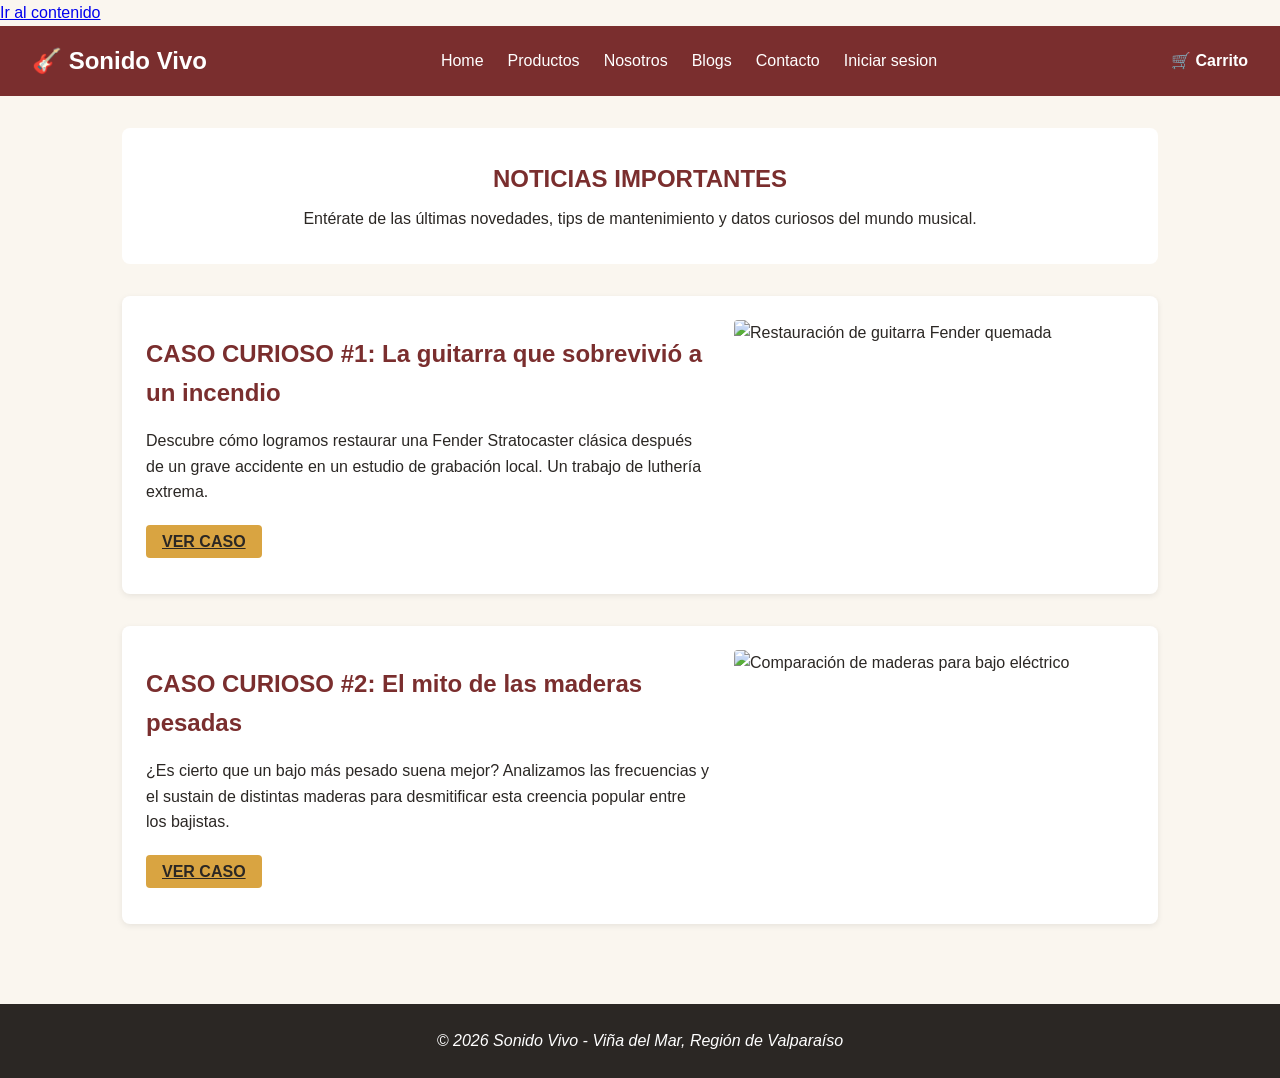
==== blog.html @ b31de626 "feat: agrega vistas semánticas de Nosotros, Blogs y Detalle de Blog integradas con estilos CSS" ====
<!DOCTYPE html>
<html lang="es">
<head>
  <meta charset="UTF-8">
  <meta name="viewport" content="width=device-width, initial-scale=1.0">
  <meta name="description" content="Noticias, datos curiosos y novedades de la tienda Sonido Vivo.">
  <title>Blogs | Sonido Vivo</title>
  <link rel="stylesheet" href="assets/css/estilos.css">
</head>
<body>

  <!-- Accesibilidad: Salto al contenido -->
  <a class="salto-contenido" href="#contenido-principal">Ir al contenido</a>

  <header>
    <a href="index.html" class="logo">🎸 Sonido Vivo</a>
    <nav aria-label="Navegación principal">
      <ul>
        <li><a href="index.html">Home</a></li>
        <li><a href="productos.html">Productos</a></li>
        <li><a href="nosotros.html">Nosotros</a></li>
        <!-- aria-current indica la página activa -->
        <li><a href="blog.html" aria-current="page">Blogs</a></li>
        <li><a href="contacto.html">Contacto</a></li>
        <li><a href="login.html">Iniciar sesion</a></li>
      </ul>
    </nav>
    <a href="carrito.html" class="carrito-icono">🛒 Carrito</a>
  </header>

  <main id="contenido-principal">
    
    <section class="hero">
      <h1>NOTICIAS IMPORTANTES</h1>
      <p>Entérate de las últimas novedades, tips de mantenimiento y datos curiosos del mundo musical.</p>
    </section>

    <section>
      <!-- Usaremos una clase nueva para apilar los blogs verticalmente como pide el mockup -->
      <div class="blogs-contenedor">
        
        <!-- Blog 1 -->
        <article class="blog-card">
          <div class="blog-contenido">
            <h2>CASO CURIOSO #1: La guitarra que sobrevivió a un incendio</h2>
            <p>Descubre cómo logramos restaurar una Fender Stratocaster clásica después de un grave accidente en un estudio de grabación local. Un trabajo de luthería extrema.</p>
            <!-- El enlace lleva al detalle del blog según el requerimiento -->
            <a href="detalle-blog1.html" class="boton">VER CASO</a>
          </div>
          <img src="img/blog1.jpg" alt="Restauración de guitarra Fender quemada" class="blog-img">
        </article>

        <!-- Blog 2 -->
        <article class="blog-card">
          <div class="blog-contenido">
            <h2>CASO CURIOSO #2: El mito de las maderas pesadas</h2>
            <p>¿Es cierto que un bajo más pesado suena mejor? Analizamos las frecuencias y el sustain de distintas maderas para desmitificar esta creencia popular entre los bajistas.</p>
            <a href="detalle-blog2.html" class="boton">VER CASO</a>
          </div>
          <img src="img/blog2.jpg" alt="Comparación de maderas para bajo eléctrico" class="blog-img">
        </article>

      </div>
    </section>

  </main>

  <footer>
    <address>&copy; 2026 Sonido Vivo - Viña del Mar, Región de Valparaíso</address>
  </footer>

</body>
</html>
---- assets/css/estilos.css ----
:root {
  --color-primario: #7A2E2E;   /* rojo caoba - header, botones principales */
  --color-acento: #D9A441;     /* ambar dorado - hover, detalles */
  --color-fondo: #FAF6EF;      /* crema - fondo de pagina */
  --color-texto: #2B2724;      /* gris carbon calido - texto principal */
  --color-exito: #5C7A4F;        /* verde oliva - mensajes de exito */
  --color-error: #B33A2E;      /* rojo oxido - errores de validacion */
}


* {
  margin: 0;
  padding: 0;
  box-sizing: border-box; 
}

body {
  font-family: 'Segoe UI', Arial, sans-serif;
  background-color: var(--color-fondo);
  color: var(--color-texto);
  line-height: 1.6; 
}

/* ===== HEADER Y NAVEGACION ===== */
header {
  background-color: var(--color-primario);
  color: white;
  padding: 1rem 2rem;
  display: flex;
  justify-content: space-between;
  align-items: center;
  flex-wrap: wrap;
}

.logo {
  font-size: 1.5rem;
  font-weight: bold;
  color: white;
  text-decoration: none;
}

nav ul {
  list-style: none;
  display: flex;
  gap: 1.5rem;
}

nav a {
  color: white;
  text-decoration: none;
  font-weight: 500;
}

nav a:hover {
  color: var(--color-acento);
}

.carrito-icono {
  color: white;
  text-decoration: none;
  font-weight: bold;
}

/* ===== CONTENIDO PRINCIPAL ===== */
main {
  max-width: 1100px;
  margin: 0 auto; 
  padding: 2rem;
}

.hero {
  background-color: white;
  border-radius: 8px;
  padding: 2rem;
  margin-bottom: 2rem;
  text-align: center;
}

.hero h1 {
  color: var(--color-primario);
  margin-bottom: 0.5rem;
}

/* ===== GRILLA DE PRODUCTOS ===== */
.productos-grid {
  display: grid;
  grid-template-columns: repeat(auto-fill, minmax(220px, 1fr));
  gap: 1.5rem;
}

.producto-card {
  background-color: white;
  border-radius: 8px;
  padding: 1rem;
  text-align: center;
  box-shadow: 0 2px 6px rgba(0, 0, 0, 0.08);
  transition: transform 0.2s; 
}

.producto-card:hover {
  transform: translateY(-4px);
}

.producto-card img {
  width: 100%;
  height: 160px;
  object-fit: cover;
  border-radius: 4px;
  margin-bottom: 0.75rem;
}

.producto-card h3 {
  font-size: 1rem;
  margin-bottom: 0.25rem;
}

.producto-card .precio {
  color: var(--color-primario);
  font-weight: bold;
  font-size: 1.1rem;
  margin: 0.5rem 0;
}

.boton {
  background-color: var(--color-acento);
  color: var(--color-texto);
  border: none;
  padding: 0.5rem 1rem;
  border-radius: 4px;
  cursor: pointer;
  font-weight: 600;
}

.boton:hover {
  opacity: 0.9;
}

/* ===== FOOTER ===== */
footer {
  background-color: var(--color-texto);
  color: white;
  text-align: center;
  padding: 1.5rem;
  margin-top: 3rem;
}

/* ===== EXTRAS PARA NOSOTROS ===== */
.img-fluida {
  max-width: 100%;
  height: auto;
  border-radius: 8px;
  margin: 1rem 0;
}

.nosotros-valores h2 {
  color: var(--color-primario);
}

/* ===== SECCIÓN DE BLOGS ===== */
.blogs-contenedor {
  display: flex;
  flex-direction: column;
  gap: 2rem;
}

.blog-card {
  background-color: white;
  border-radius: 8px;
  padding: 1.5rem;
  box-shadow: 0 2px 6px rgba(0, 0, 0, 0.08);
  display: flex;
  flex-direction: column-reverse; /* En celulares la imagen va arriba */
  gap: 1.5rem;
  align-items: center;
}

.blog-contenido {
  flex: 1;
}

.blog-contenido h2 {
  color: var(--color-primario);
  margin-bottom: 1rem;
}

.blog-contenido p {
  margin-bottom: 1.5rem;
}

.blog-img {
  width: 100%;
  max-width: 400px;
  height: 250px;
  object-fit: cover;
  border-radius: 4px;
}

/* Para pantallas más grandes (Tablets y PC): Texto a la izq, Imagen a la der */
@media (min-width: 768px) {
  .blog-card {
    flex-direction: row;
    justify-content: space-between;
  }
}

/* ===== DETALLE DE BLOG (Contenedor de lectura) ===== */
.contenedor-lectura {
  max-width: 800px; /* Ancho máximo ideal para leer */
  margin: 0 auto;   /* Centra la sección en la pantalla */
  padding: 3rem 1rem;
}

.cabecera-articulo h1 {
  color: var(--color-primario);
  margin-bottom: 0.5rem;
}

.meta-datos {
  color: #666;
  font-size: 0.9rem;
  margin-bottom: 2rem;
  font-style: italic;
}

.img-articulo {
  width: 100%;
  max-height: 450px;
  object-fit: cover;
  border-radius: 8px;
  margin-bottom: 2rem;
}

.contenido-texto p {
  line-height: 1.8;
  margin-bottom: 1.5rem;
}

.contenido-texto h2 {
  margin-top: 2rem;
  margin-bottom: 1rem;
  color: var(--color-secundario, #333);
}

.contenido-texto ul {
  margin-bottom: 1.5rem;
  padding-left: 1.5rem;
  line-height: 1.8;
}

.acciones-articulo {
  margin-top: 3rem;
  text-align: center;
}
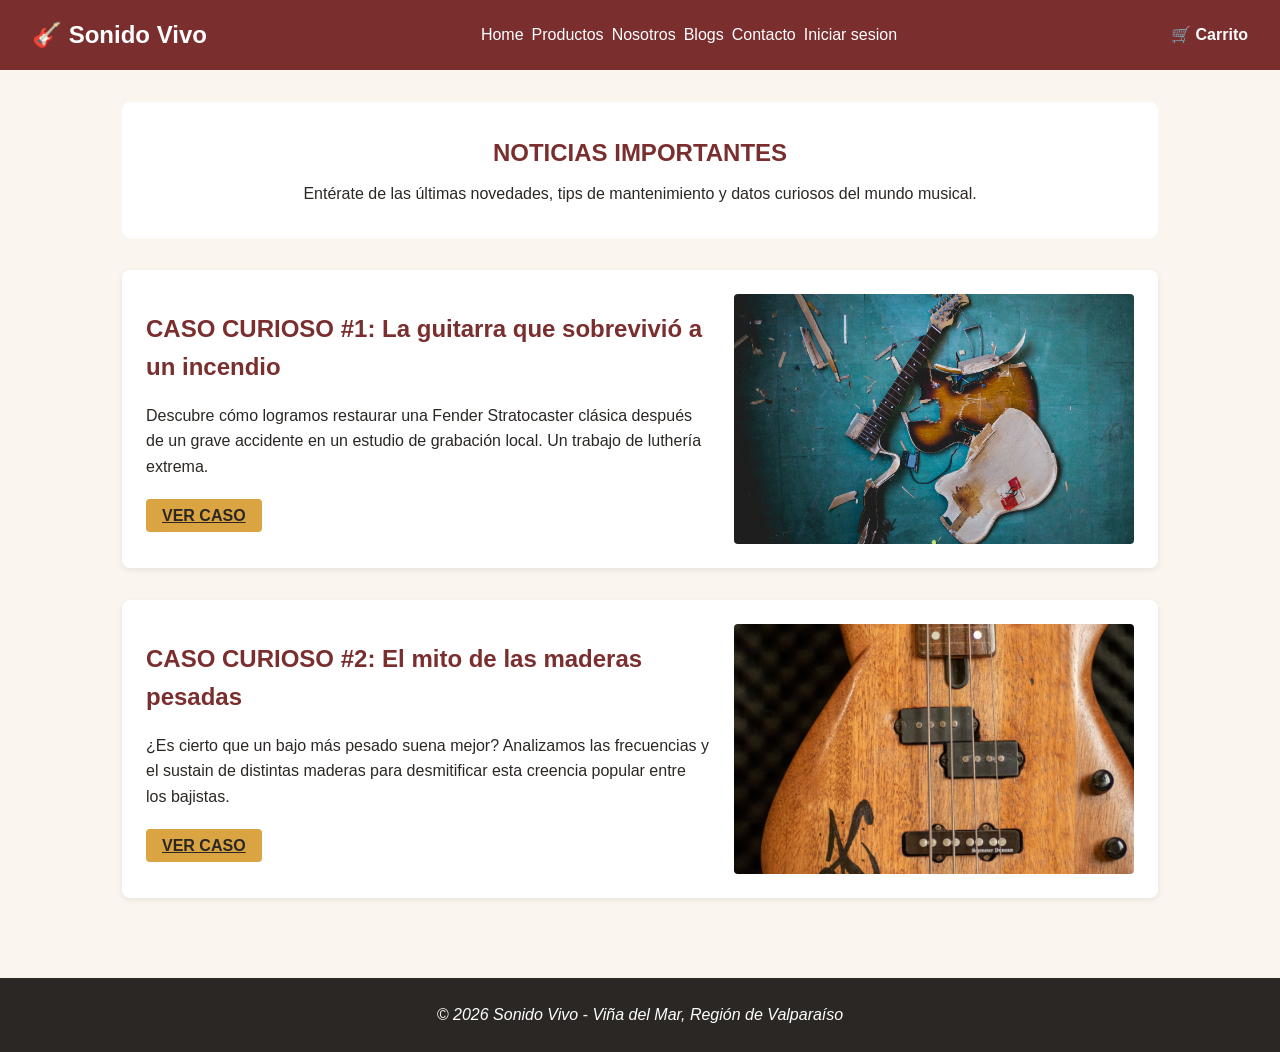
==== commit 19d40408: "Arregla menu hamburguesa y conexion de script JS" ====
--- a/blog.html
+++ b/blog.html
@@ -9,13 +9,20 @@
 </head>
 <body>
 
-  <!-- Accesibilidad: Salto al contenido -->
-  <a class="salto-contenido" href="#contenido-principal">Ir al contenido</a>
-
   <header>
     <a href="index.html" class="logo">🎸 Sonido Vivo</a>
+     <button
+      id="boton-menu"
+      class="boton-menu"
+      type="button"
+      aria-label="Abrir o cerrar menú principal"
+      aria-controls="menu-principal"
+      aria-expanded="false">
+      <span aria-hidden="true">☰</span>
+    </button>
+    
     <nav aria-label="Navegación principal">
-      <ul>
+      <ul id="menu-principal" class="menu">
         <li><a href="index.html">Home</a></li>
         <li><a href="productos.html">Productos</a></li>
         <li><a href="nosotros.html">Nosotros</a></li>
@@ -47,7 +54,7 @@
             <!-- El enlace lleva al detalle del blog según el requerimiento -->
             <a href="detalle-blog1.html" class="boton">VER CASO</a>
           </div>
-          <img src="img/blog1.jpg" alt="Restauración de guitarra Fender quemada" class="blog-img">
+          <img src="assets/img/blog/blog1.jpg" alt="Restauración de guitarra Fender quemada" class="blog-img">
         </article>
 
         <!-- Blog 2 -->
@@ -57,7 +64,7 @@
             <p>¿Es cierto que un bajo más pesado suena mejor? Analizamos las frecuencias y el sustain de distintas maderas para desmitificar esta creencia popular entre los bajistas.</p>
             <a href="detalle-blog2.html" class="boton">VER CASO</a>
           </div>
-          <img src="img/blog2.jpg" alt="Comparación de maderas para bajo eléctrico" class="blog-img">
+          <img src="assets/img/blog/blog2.jpg" alt="Comparación de maderas para bajo eléctrico" class="blog-img">
         </article>
 
       </div>
@@ -68,6 +75,6 @@
   <footer>
     <address>&copy; 2026 Sonido Vivo - Viña del Mar, Región de Valparaíso</address>
   </footer>
-
+<script src="js/menu.js"></script>
 </body>
 </html>
--- a/assets/css/estilos.css
+++ b/assets/css/estilos.css
@@ -250,4 +250,35 @@
 .acciones-articulo {
   margin-top: 3rem;
   text-align: center;
-}+}
+
+.boton-menu {
+  display: inline-block;
+  padding: 0.65rem 0.85rem;
+  font-size: 1.5rem;
+  background-color: #ffffff;
+  border: 0.1rem solid #1f4b5b;
+  border-radius: 0.35rem;
+  cursor: pointer;
+}
+
+.menu {
+  display: none;
+  flex-direction: column;
+  gap: 0.5rem;
+}
+
+.menu.menu-abierto {
+  display: flex;
+}
+
+@media (min-width: 768px) {
+  .boton-menu {
+    display: none;
+  }
+
+  .menu {
+    display: flex;
+    flex-direction: row;
+  }
+}
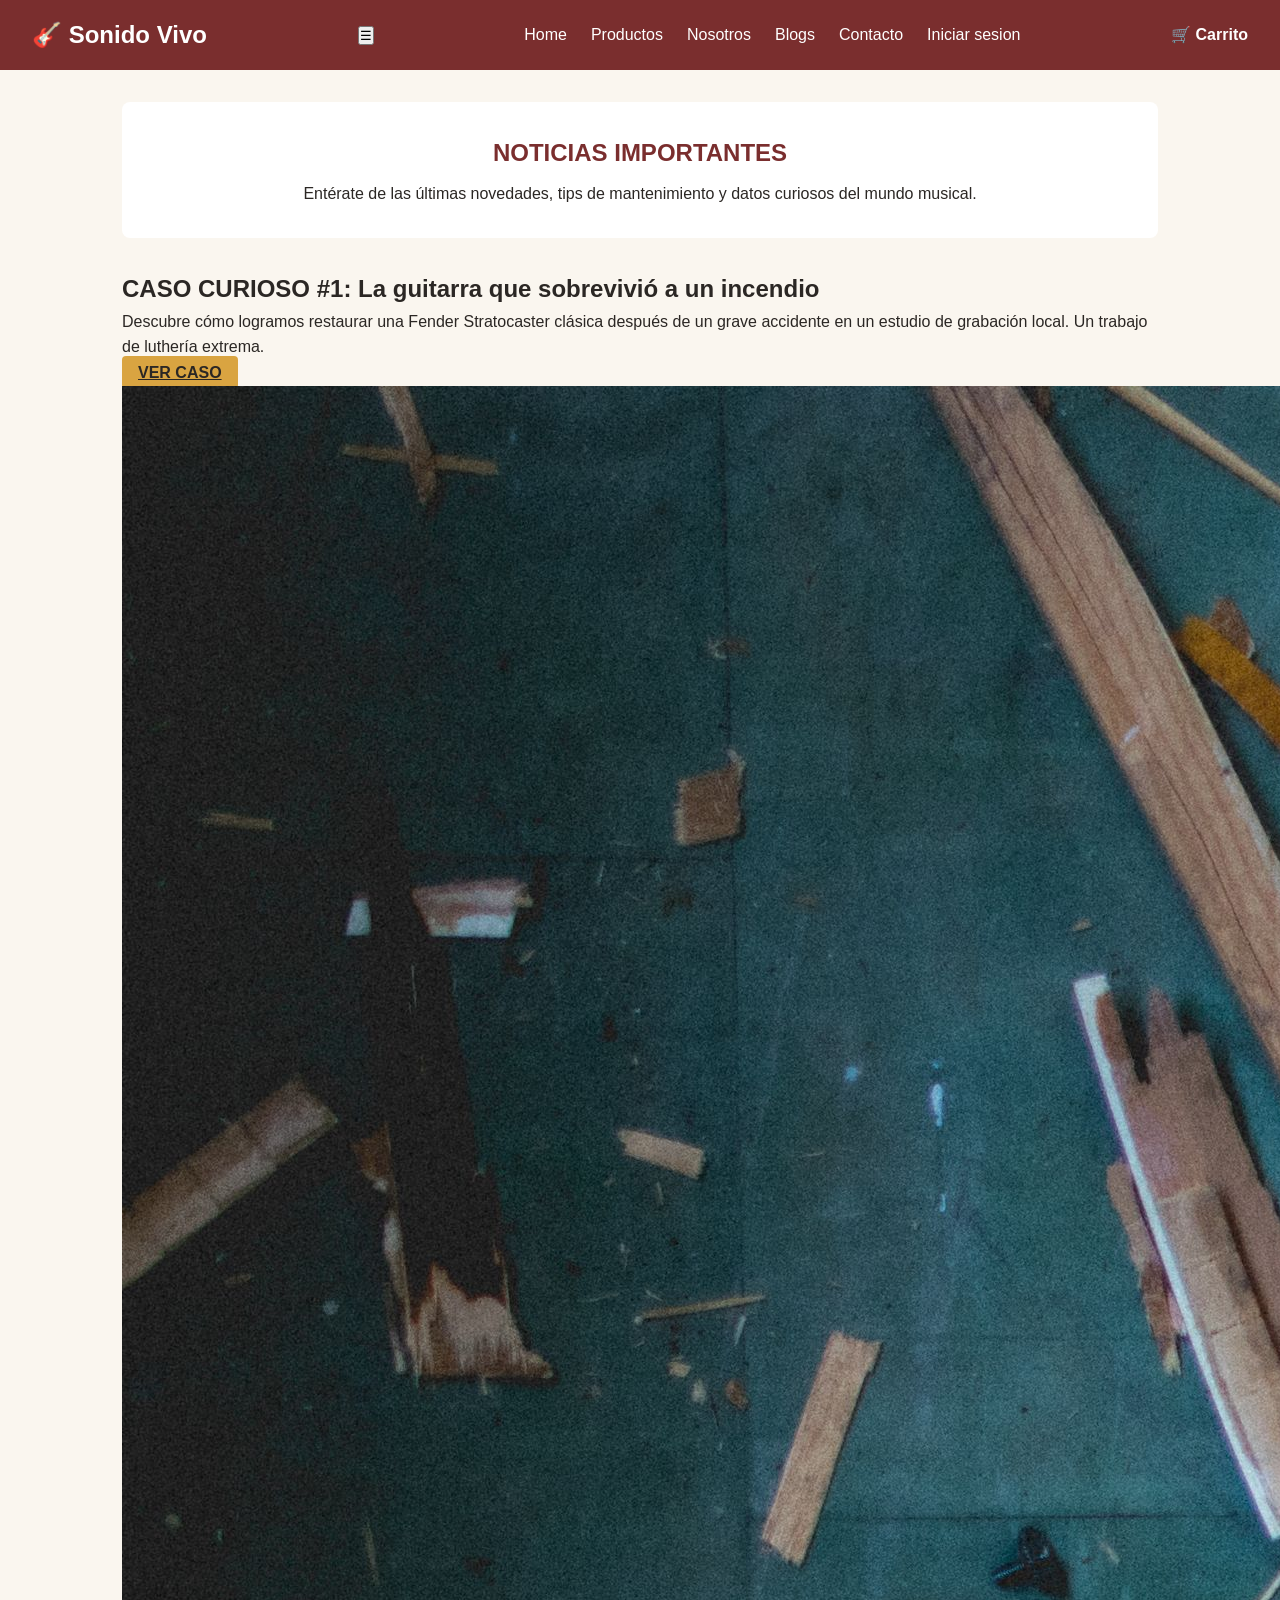
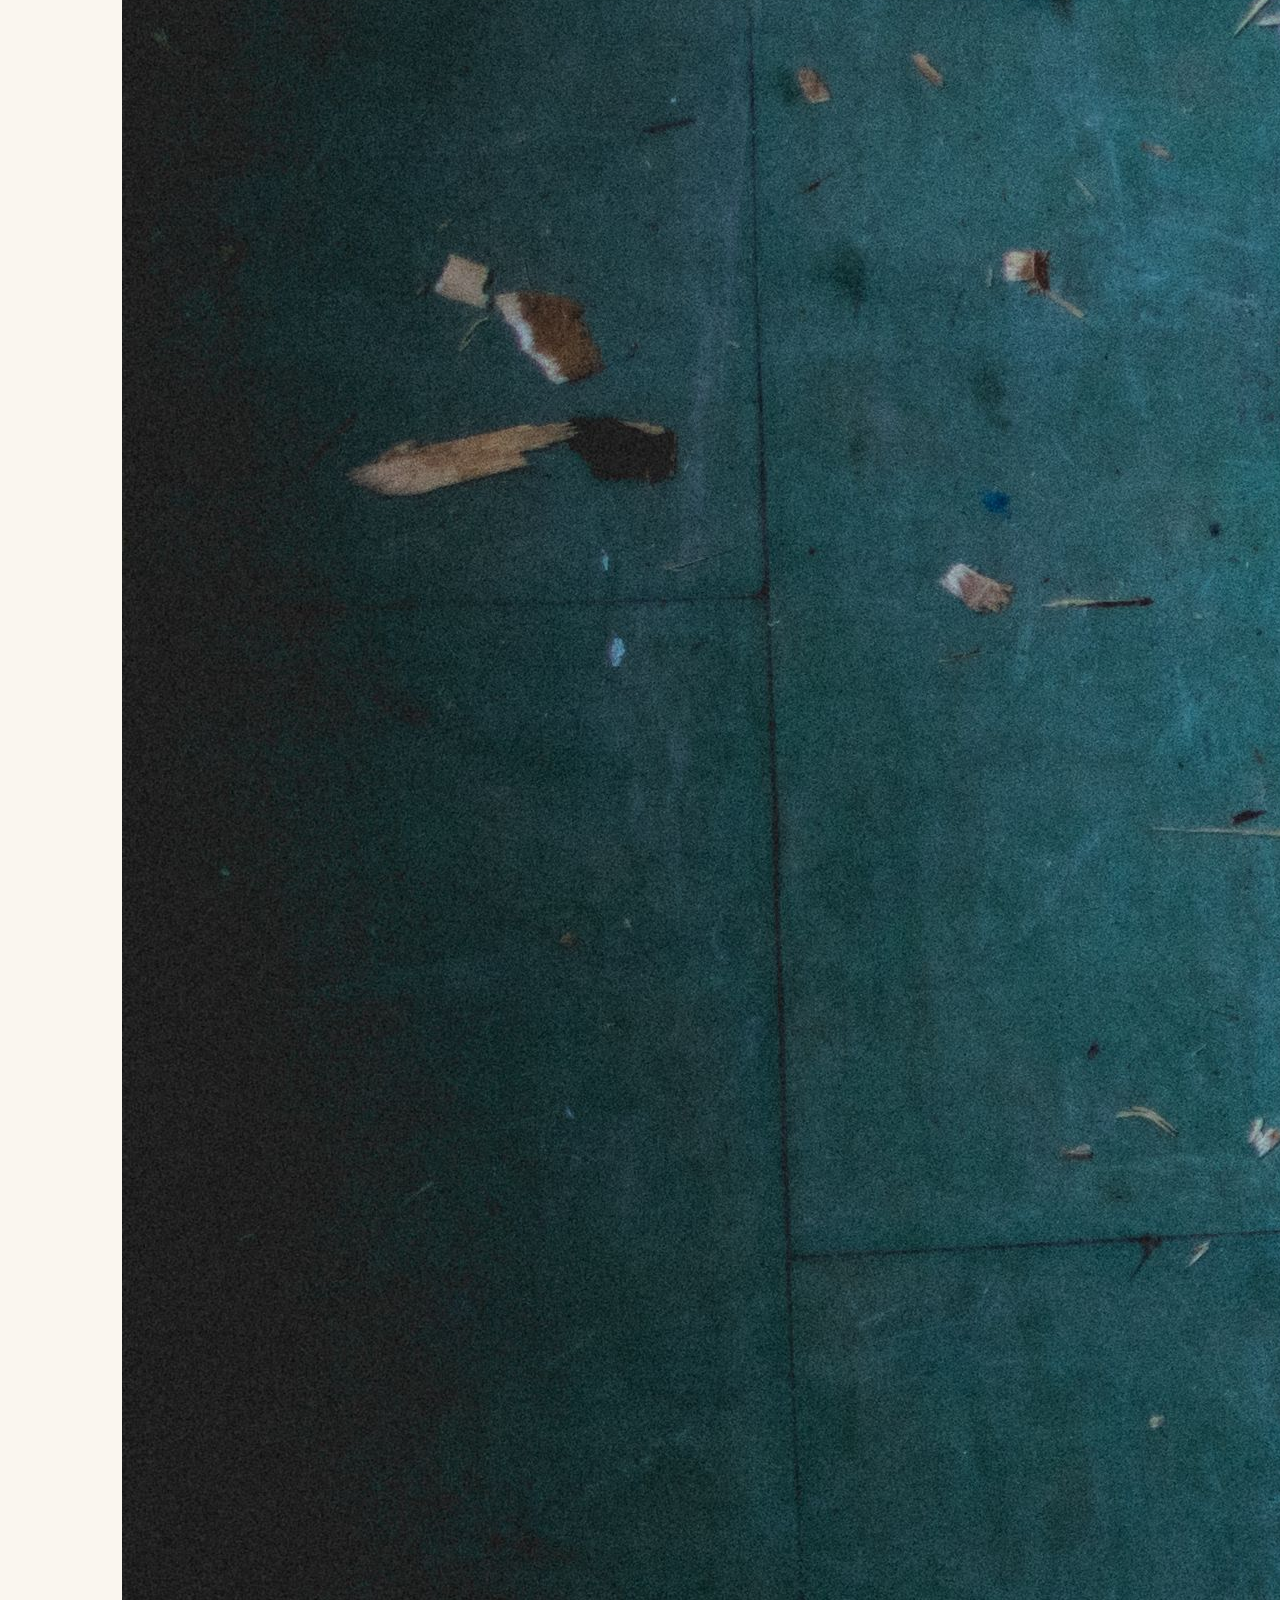
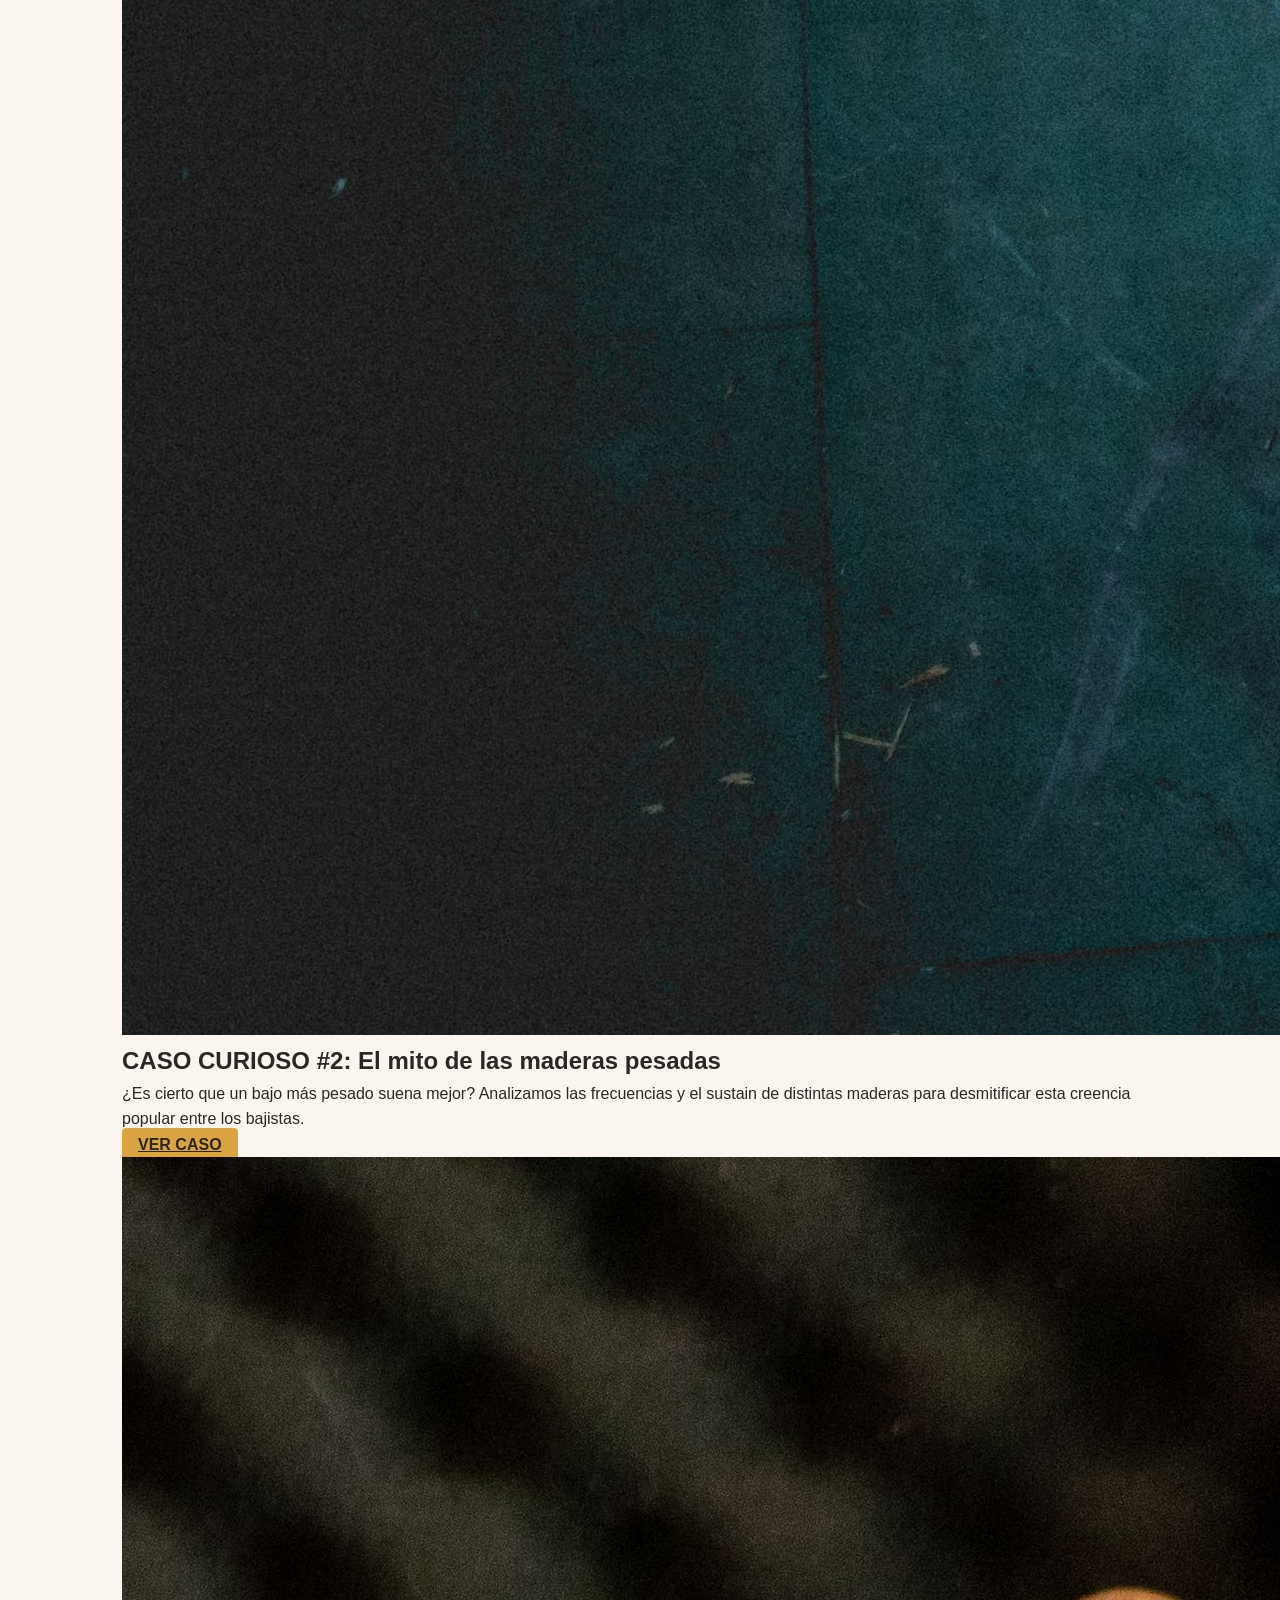
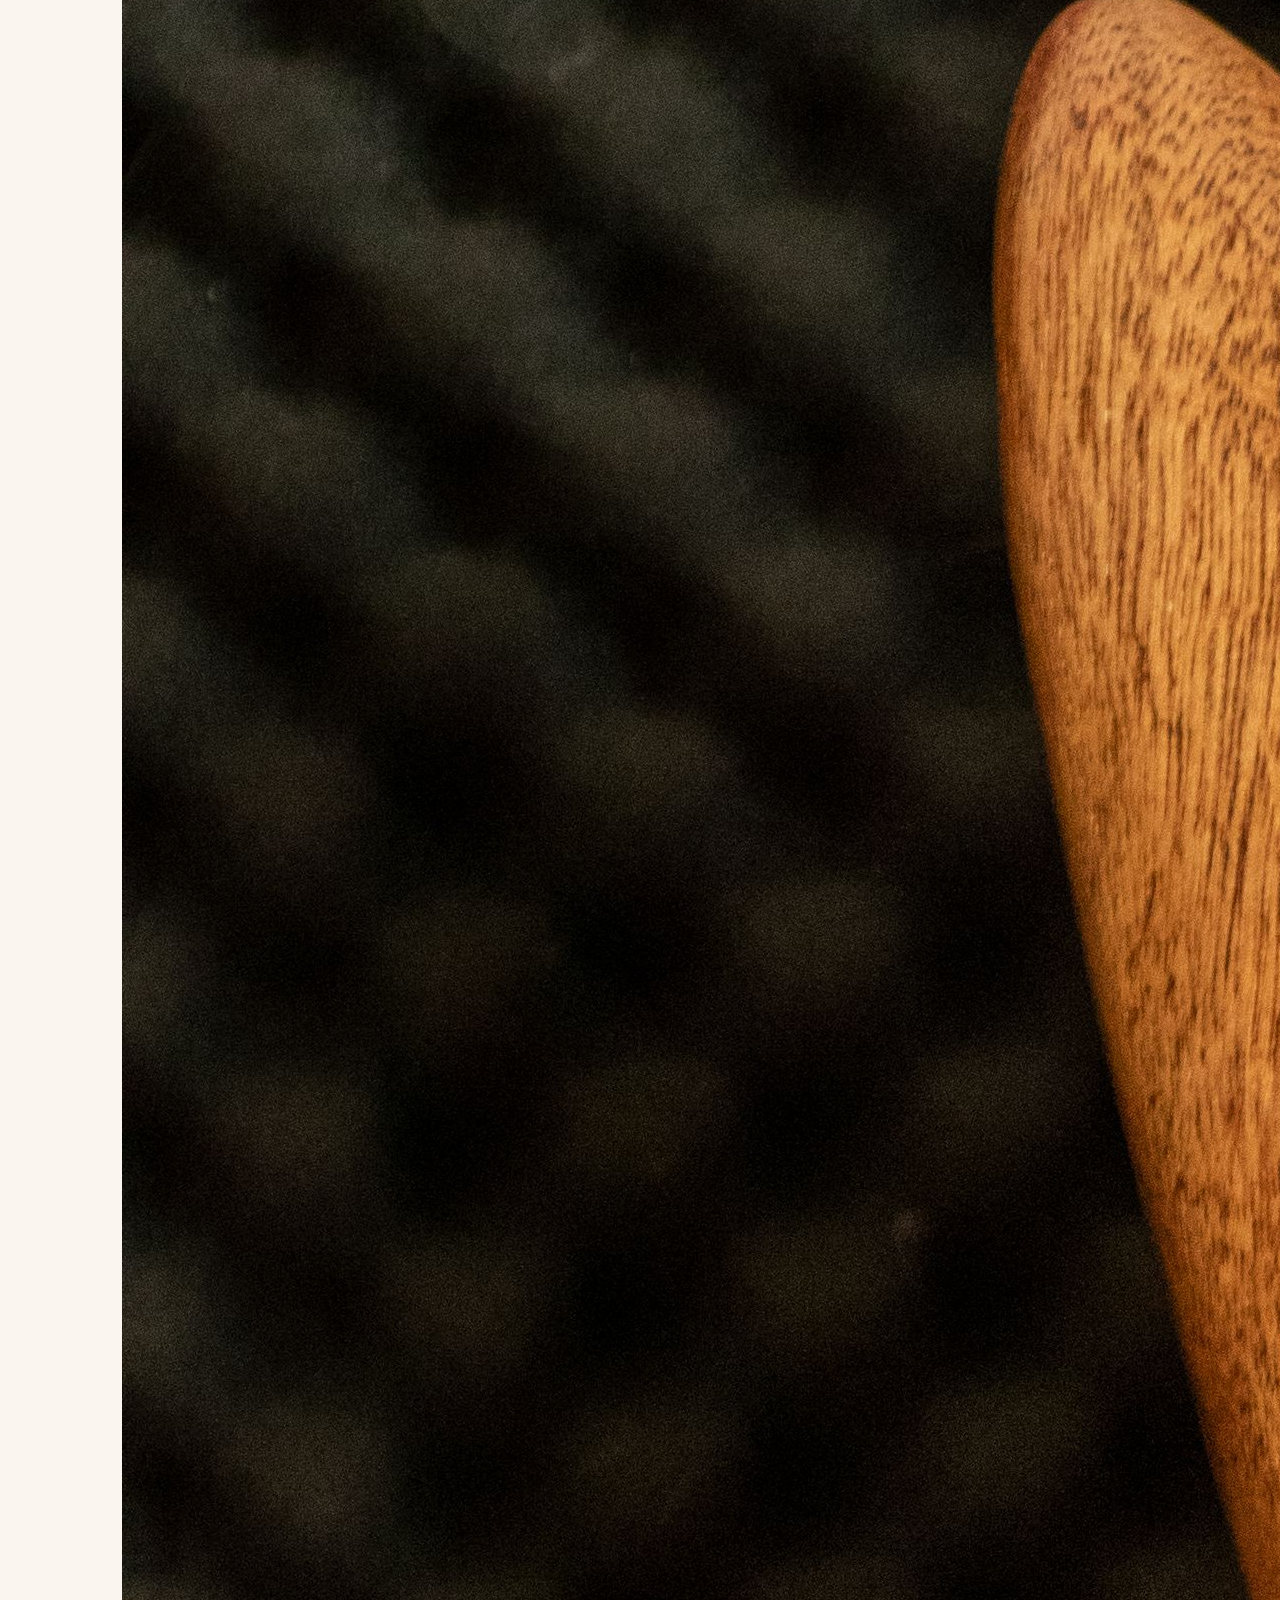
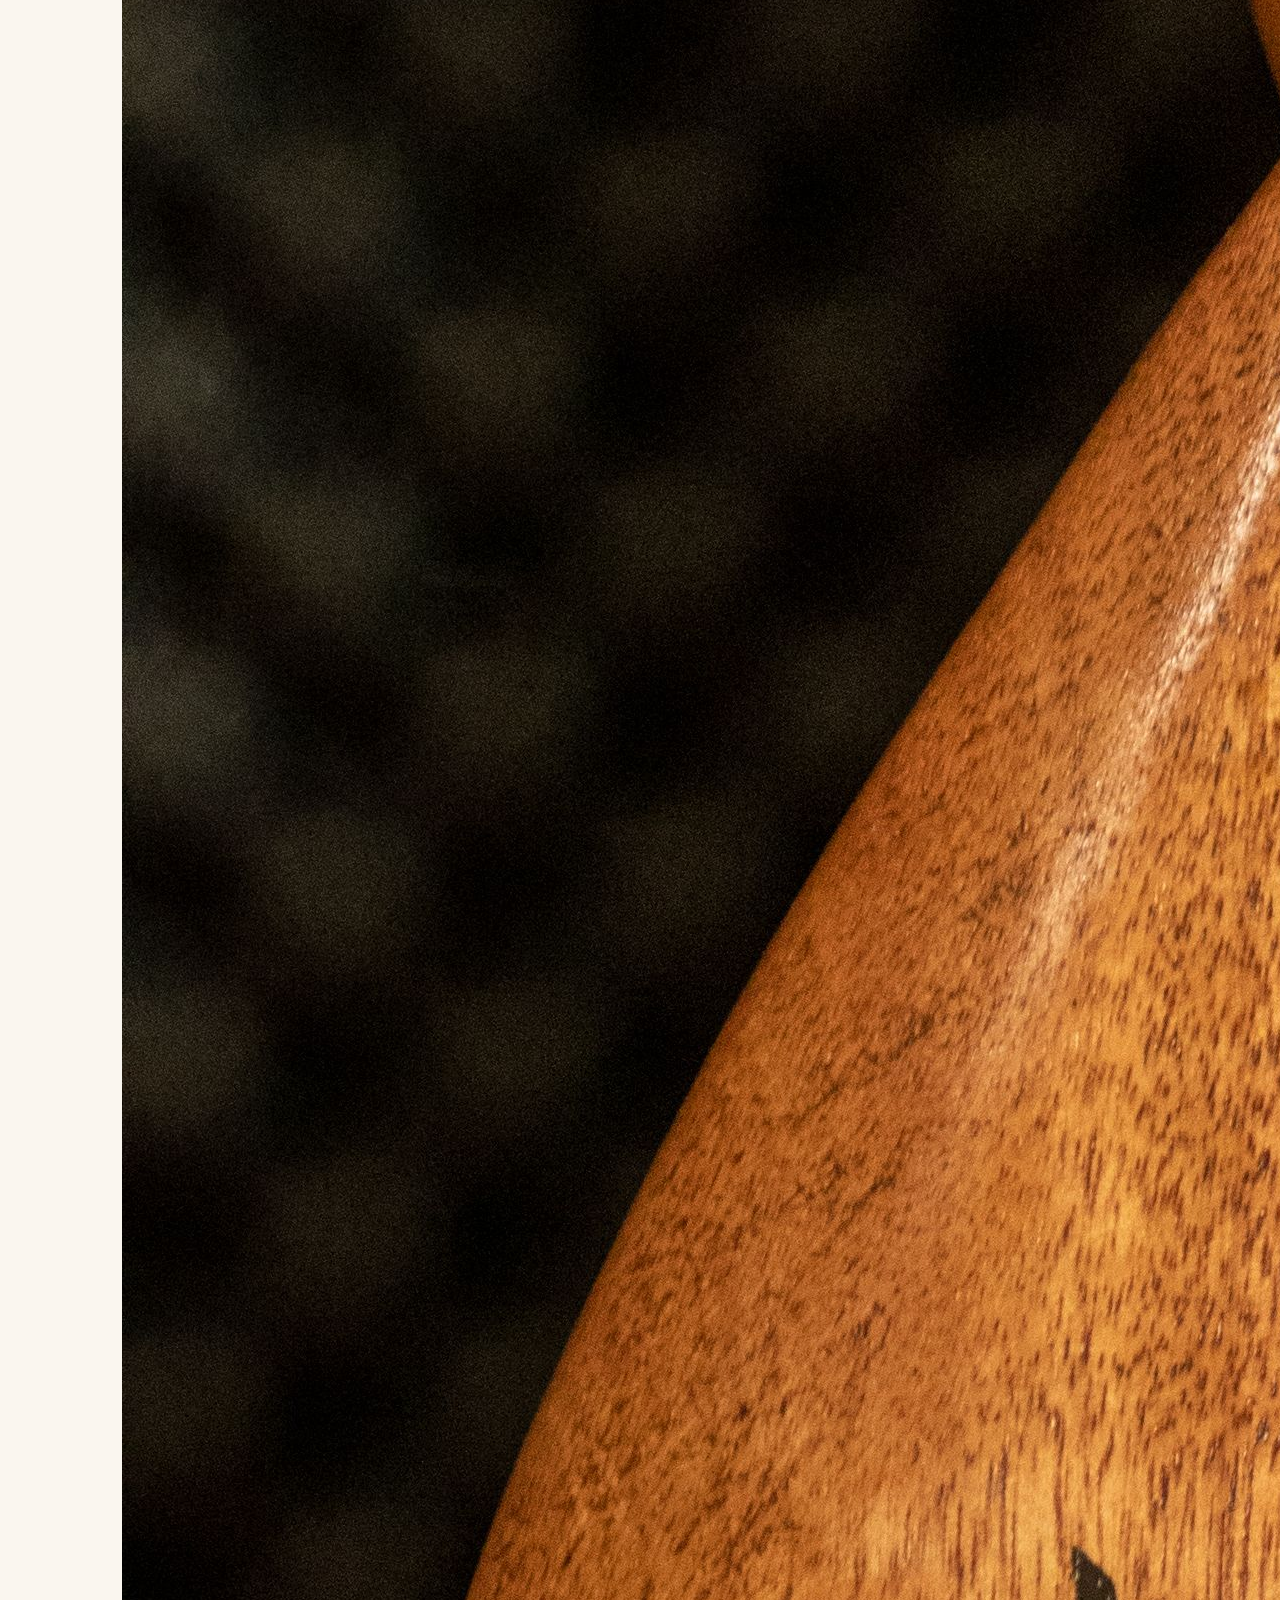
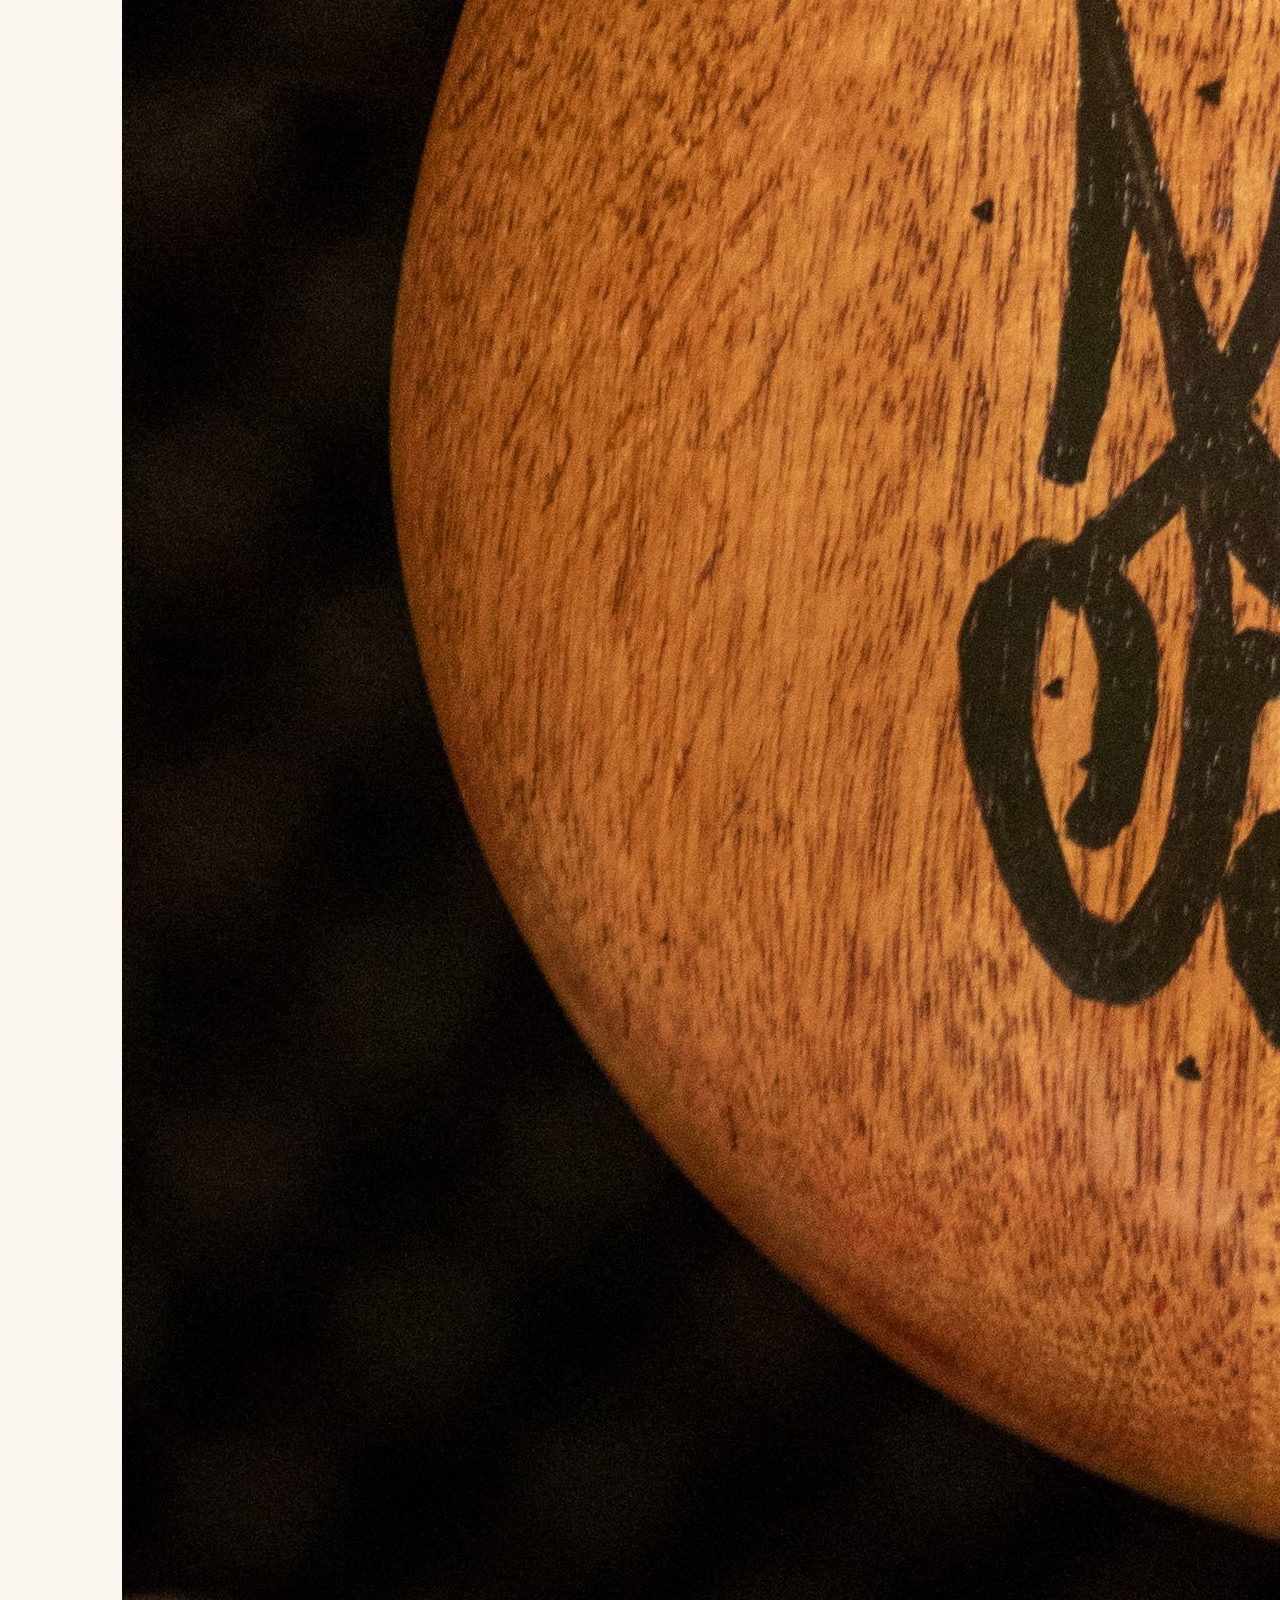
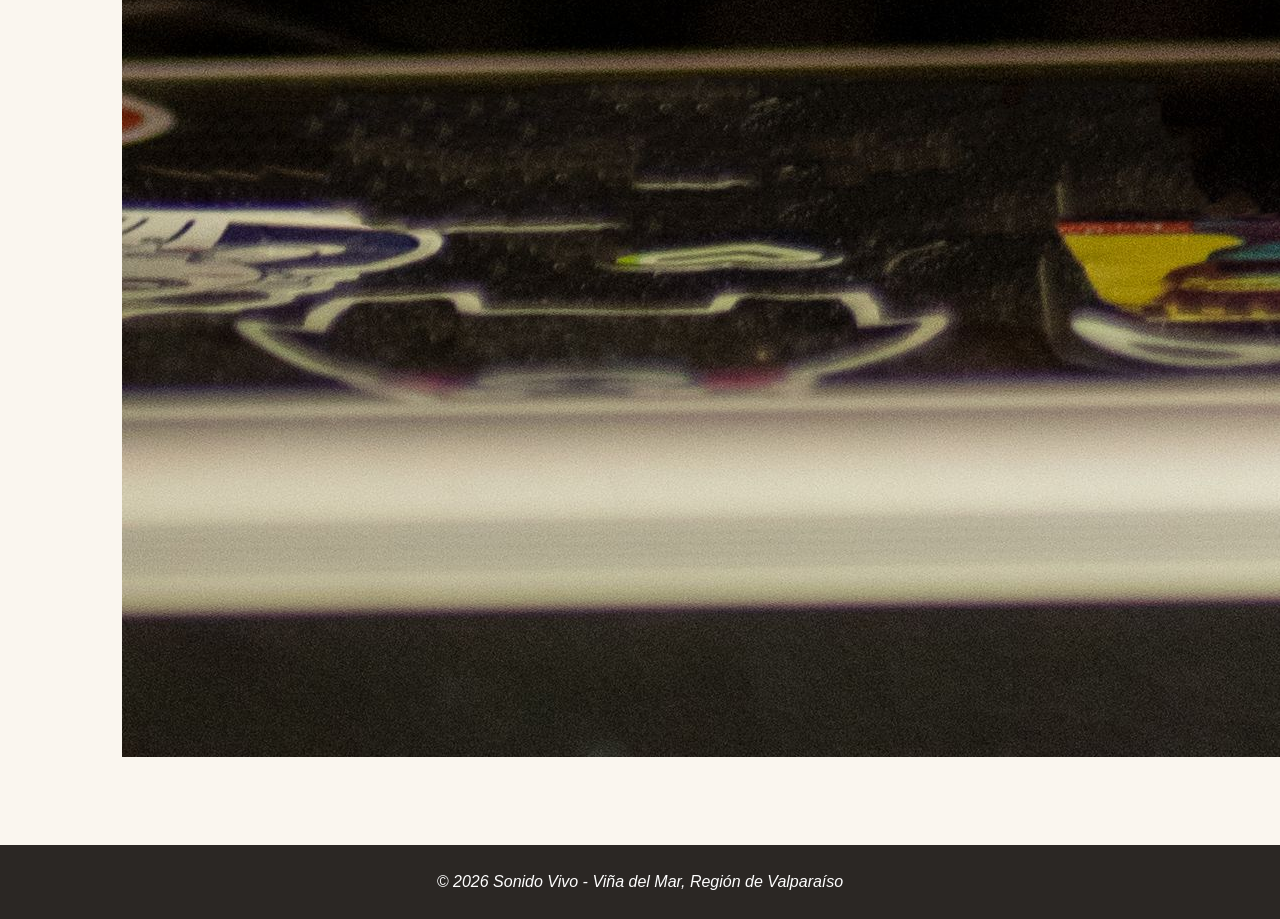
==== commit d7da4f47: "fix: unifica estructura de carpetas (elimina assets/, usa css/js/img) y corrige menu.js con marcas d" ====
--- a/blog.html
+++ b/blog.html
@@ -5,7 +5,7 @@
   <meta name="viewport" content="width=device-width, initial-scale=1.0">
   <meta name="description" content="Noticias, datos curiosos y novedades de la tienda Sonido Vivo.">
   <title>Blogs | Sonido Vivo</title>
-  <link rel="stylesheet" href="assets/css/estilos.css">
+  <link rel="stylesheet" href="css/estilos.css">
 </head>
 <body>
 
@@ -54,7 +54,7 @@
             <!-- El enlace lleva al detalle del blog según el requerimiento -->
             <a href="detalle-blog1.html" class="boton">VER CASO</a>
           </div>
-          <img src="assets/img/blog/blog1.jpg" alt="Restauración de guitarra Fender quemada" class="blog-img">
+          <img src="img/blog/blog1.jpg" alt="Restauración de guitarra Fender quemada" class="blog-img">
         </article>
 
         <!-- Blog 2 -->
@@ -64,7 +64,7 @@
             <p>¿Es cierto que un bajo más pesado suena mejor? Analizamos las frecuencias y el sustain de distintas maderas para desmitificar esta creencia popular entre los bajistas.</p>
             <a href="detalle-blog2.html" class="boton">VER CASO</a>
           </div>
-          <img src="assets/img/blog/blog2.jpg" alt="Comparación de maderas para bajo eléctrico" class="blog-img">
+          <img src="img/blog/blog2.jpg" alt="Comparación de maderas para bajo eléctrico" class="blog-img">
         </article>
 
       </div>
--- a/css/estilos.css
+++ b/css/estilos.css
@@ -0,0 +1,204 @@
+:root {
+  --color-primario: #7A2E2E;   /* rojo caoba - header, botones principales */
+  --color-acento: #D9A441;     /* ambar dorado - hover, detalles */
+  --color-fondo: #FAF6EF;      /* crema - fondo de pagina */
+  --color-texto: #2B2724;      /* gris carbon calido - texto principal */
+  --color-exito: #5C7A4F;      /* verde oliva - mensajes de exito */
+  --color-error: #B33A2E;      /* rojo oxido - errores de validacion */
+}
+ 
+/* Reset basico: quitamos margenes/paddings por defecto del navegador
+   para tener control total del espaciado nosotros mismos */
+* {
+  margin: 0;
+  padding: 0;
+  box-sizing: border-box; /* el padding y el borde se cuentan DENTRO del ancho del elemento, no se suman aparte */
+}
+ 
+body {
+  font-family: 'Segoe UI', Arial, sans-serif;
+  background-color: var(--color-fondo);
+  color: var(--color-texto);
+  line-height: 1.6; /* mejora la legibilidad de parrafos largos */
+}
+ 
+/* ===== ACCESIBILIDAD: SKIP LINK ===== */
+.salto-contenido {
+  position: absolute;
+  padding: 0.75rem 1.5rem;
+  background-color: var(--color-primario);
+  color: white;
+  transform: translateY(-150%);
+  z-index: 100;
+}
+ 
+.salto-contenido:focus {
+  transform: translateY(0);
+}
+ 
+/* ===== ESTADOS DE FOCO Y FORMULARIOS (Guia 4, seccion 10) ===== */
+:focus-visible {
+  outline: 3px solid var(--color-acento);
+  outline-offset: 3px;
+}
+ 
+input:required,
+select:required,
+textarea:required {
+  border-left: 0.3rem solid var(--color-primario);
+}
+ 
+/* ===== HEADER Y NAVEGACION ===== */
+header {
+  background-color: var(--color-primario);
+  color: white;
+  padding: 1rem 2rem;
+  display: flex;
+  justify-content: space-between;
+  align-items: center;
+  flex-wrap: wrap; /* para que en pantallas chicas el menu baje de linea en vez de aplastarse */
+}
+ 
+.logo {
+  font-size: 1.5rem;
+  font-weight: bold;
+  color: white;
+  text-decoration: none;
+}
+ 
+nav ul {
+  list-style: none;
+  display: flex;
+  gap: 1.5rem;
+}
+ 
+nav a {
+  color: white;
+  text-decoration: none;
+  font-weight: 500;
+}
+ 
+nav a:hover {
+  color: var(--color-acento);
+}
+ 
+.carrito-icono {
+  color: white;
+  text-decoration: none;
+  font-weight: bold;
+}
+ 
+/* ===== MENU HAMBURGUESA ===== */
+.menu-toggle {
+  display: none;
+  background: none;
+  border: none;
+  color: white;
+  font-size: 1.5rem;
+  cursor: pointer;
+}
+ 
+@media (max-width: 768px) {
+  .menu-toggle {
+    display: block;
+  }
+ 
+  nav ul {
+    display: none;
+    flex-direction: column;
+    width: 100%;
+  }
+ 
+  nav ul.menu-abierto {
+    display: flex;
+  }
+}
+ 
+/* ===== CONTENIDO PRINCIPAL ===== */
+main {
+  max-width: 1100px;
+  margin: 0 auto; /* centra el contenido horizontalmente */
+  padding: 2rem;
+}
+ 
+.hero {
+  background-color: white;
+  border-radius: 8px;
+  padding: 2rem;
+  margin-bottom: 2rem;
+  text-align: center;
+}
+ 
+.hero h1 {
+  color: var(--color-primario);
+  margin-bottom: 0.5rem;
+}
+ 
+/* ===== GRILLA DE PRODUCTOS ===== */
+.productos-grid {
+  display: grid;
+  grid-template-columns: repeat(auto-fill, minmax(220px, 1fr));
+  gap: 1.5rem;
+}
+ 
+.producto-card {
+  background-color: white;
+  border-radius: 8px;
+  padding: 1rem;
+  text-align: center;
+  box-shadow: 0 2px 6px rgba(0, 0, 0, 0.08);
+  transition: transform 0.2s; /* efecto suave al pasar el mouse */
+}
+ 
+.producto-card:hover {
+  transform: translateY(-4px);
+}
+ 
+.producto-card a {
+  text-decoration: none;
+  color: inherit;
+}
+ 
+.producto-card img {
+  width: 100%;
+  height: 160px;
+  object-fit: cover; /* recorta la imagen sin deformarla si no calza el tamaño exacto */
+  border-radius: 4px;
+  margin-bottom: 0.75rem;
+}
+ 
+.producto-card h3 {
+  font-size: 1rem;
+  margin-bottom: 0.25rem;
+}
+ 
+.producto-card .precio {
+  color: var(--color-primario);
+  font-weight: bold;
+  font-size: 1.1rem;
+  margin: 0.5rem 0;
+}
+ 
+.boton {
+  background-color: var(--color-acento);
+  color: var(--color-texto);
+  border: none;
+  padding: 0.5rem 1rem;
+  border-radius: 4px;
+  cursor: pointer;
+  font-weight: 600;
+}
+ 
+.boton:hover {
+  opacity: 0.9;
+}
+ 
+/* ===== FOOTER ===== */
+footer {
+  background-color: var(--color-texto);
+  color: white;
+  text-align: center;
+  padding: 1.5rem;
+  margin-top: 3rem;
+}
+ 
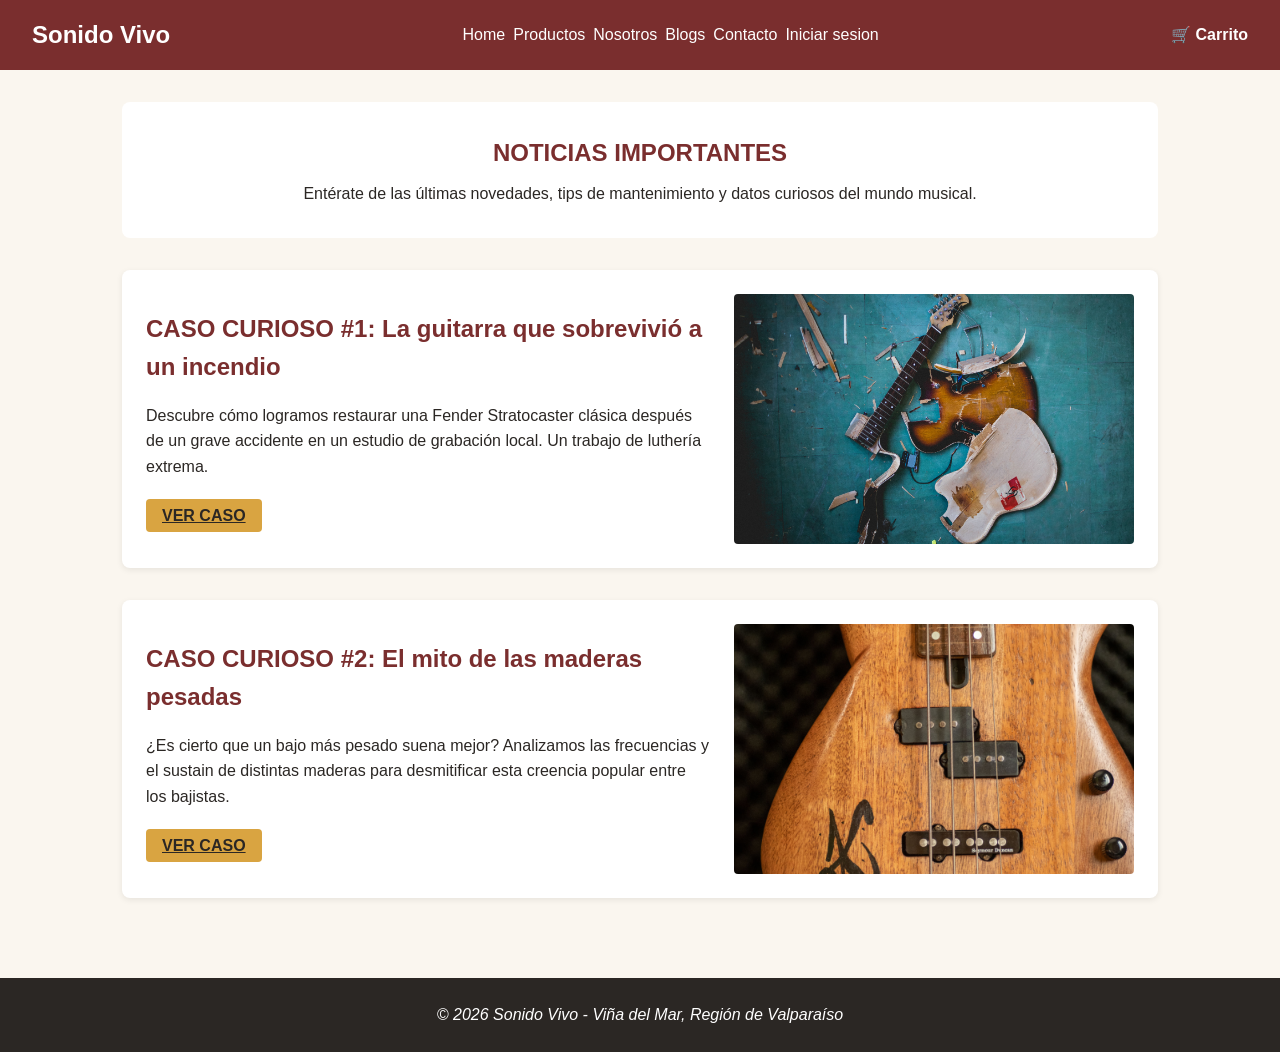
==== commit 10b34c18: "se corrige estructura html seccion menu en todos" ====
--- a/blog.html
+++ b/blog.html
@@ -5,12 +5,12 @@
   <meta name="viewport" content="width=device-width, initial-scale=1.0">
   <meta name="description" content="Noticias, datos curiosos y novedades de la tienda Sonido Vivo.">
   <title>Blogs | Sonido Vivo</title>
-  <link rel="stylesheet" href="css/estilos.css">
+  <link rel="stylesheet" href="assets/css/estilos.css">
 </head>
 <body>
 
   <header>
-    <a href="index.html" class="logo">🎸 Sonido Vivo</a>
+    <a href="index.html" class="logo"> Sonido Vivo</a>
      <button
       id="boton-menu"
       class="boton-menu"
@@ -54,7 +54,7 @@
             <!-- El enlace lleva al detalle del blog según el requerimiento -->
             <a href="detalle-blog1.html" class="boton">VER CASO</a>
           </div>
-          <img src="img/blog/blog1.jpg" alt="Restauración de guitarra Fender quemada" class="blog-img">
+          <img src="assets/img/blog/blog1.jpg" alt="Restauración de guitarra Fender quemada" class="blog-img">
         </article>
 
         <!-- Blog 2 -->
@@ -64,7 +64,7 @@
             <p>¿Es cierto que un bajo más pesado suena mejor? Analizamos las frecuencias y el sustain de distintas maderas para desmitificar esta creencia popular entre los bajistas.</p>
             <a href="detalle-blog2.html" class="boton">VER CASO</a>
           </div>
-          <img src="img/blog/blog2.jpg" alt="Comparación de maderas para bajo eléctrico" class="blog-img">
+          <img src="assets/img/blog/blog2.jpg" alt="Comparación de maderas para bajo eléctrico" class="blog-img">
         </article>
 
       </div>
--- a/assets/css/estilos.css
+++ b/assets/css/estilos.css
@@ -0,0 +1,342 @@
+:root {
+  --color-primario: #7A2E2E;   /* rojo caoba - header, botones principales */
+  --color-acento: #D9A441;     /* ambar dorado - hover, detalles */
+  --color-fondo: #FAF6EF;      /* crema - fondo de pagina */
+  --color-texto: #2B2724;      /* gris carbon calido - texto principal */
+  --color-exito: #5C7A4F;      /* verde oliva - mensajes de exito */
+  --color-error: #B33A2E;      /* rojo oxido - errores de validacion */
+}
+ 
+/* Reset basico: quitamos margenes/paddings por defecto del navegador
+   para tener control total del espaciado nosotros mismos */
+* {
+  margin: 0;
+  padding: 0;
+  box-sizing: border-box; /* el padding y el borde se cuentan DENTRO del ancho del elemento, no se suman aparte */
+}
+ 
+body {
+  font-family: 'Segoe UI', Arial, sans-serif;
+  background-color: var(--color-fondo);
+  color: var(--color-texto);
+  line-height: 1.6; /* mejora la legibilidad de parrafos largos */
+}
+ 
+/* ===== ACCESIBILIDAD: SKIP LINK ===== */
+.salto-contenido {
+  position: absolute;
+  padding: 0.75rem 1.5rem;
+  background-color: var(--color-primario);
+  color: white;
+  transform: translateY(-150%);
+  z-index: 100;
+}
+ 
+.salto-contenido:focus {
+  transform: translateY(0);
+}
+ 
+/* ===== ESTADOS DE FOCO Y FORMULARIOS (Guia 4, seccion 10) ===== */
+:focus-visible {
+  outline: 3px solid var(--color-acento);
+  outline-offset: 3px;
+}
+ 
+input:required,
+select:required,
+textarea:required {
+  border-left: 0.3rem solid var(--color-primario);
+}
+ 
+/* ===== HEADER Y NAVEGACION ===== */
+header {
+  background-color: var(--color-primario);
+  color: white;
+  padding: 1rem 2rem;
+  display: flex;
+  justify-content: space-between;
+  align-items: center;
+  flex-wrap: wrap; /* para que en pantallas chicas el menu baje de linea en vez de aplastarse */
+}
+ 
+.logo {
+  font-size: 1.5rem;
+  font-weight: bold;
+  color: white;
+  text-decoration: none;
+}
+ 
+nav ul {
+  list-style: none;
+  display: flex;
+  gap: 1.5rem;
+}
+ 
+nav a {
+  color: white;
+  text-decoration: none;
+  font-weight: 500;
+}
+ 
+nav a:hover {
+  color: var(--color-acento);
+}
+ 
+.carrito-icono {
+  color: white;
+  text-decoration: none;
+  font-weight: bold;
+}
+ 
+/* ===== MENU HAMBURGUESA ===== */
+.menu-toggle {
+  display: none;
+  background: none;
+  border: none;
+  color: white;
+  font-size: 1.5rem;
+  cursor: pointer;
+}
+ 
+@media (max-width: 768px) {
+  .menu-toggle {
+    display: block;
+  }
+ 
+  nav ul {
+    display: none;
+    flex-direction: column;
+    width: 100%;
+  }
+ 
+  nav ul.menu-abierto {
+    display: flex;
+  }
+}
+ 
+/* ===== CONTENIDO PRINCIPAL ===== */
+main {
+  max-width: 1100px;
+  margin: 0 auto; /* centra el contenido horizontalmente */
+  padding: 2rem;
+}
+ 
+.hero {
+  background-color: white;
+  border-radius: 8px;
+  padding: 2rem;
+  margin-bottom: 2rem;
+  text-align: center;
+}
+ 
+.hero h1 {
+  color: var(--color-primario);
+  margin-bottom: 0.5rem;
+}
+ 
+/* ===== GRILLA DE PRODUCTOS ===== */
+.productos-grid {
+  display: grid;
+  grid-template-columns: repeat(auto-fill, minmax(220px, 1fr));
+  gap: 1.5rem;
+}
+ 
+.producto-card {
+  background-color: white;
+  border-radius: 8px;
+  padding: 1rem;
+  text-align: center;
+  box-shadow: 0 2px 6px rgba(0, 0, 0, 0.08);
+  transition: transform 0.2s; /* efecto suave al pasar el mouse */
+}
+ 
+.producto-card:hover {
+  transform: translateY(-4px);
+}
+ 
+.producto-card a {
+  text-decoration: none;
+  color: inherit;
+}
+ 
+.producto-card img {
+  width: 100%;
+  height: 160px;
+  object-fit: cover; /* recorta la imagen sin deformarla si no calza el tamaño exacto */
+  border-radius: 4px;
+  margin-bottom: 0.75rem;
+}
+ 
+.producto-card h3 {
+  font-size: 1rem;
+  margin-bottom: 0.25rem;
+}
+ 
+.producto-card .precio {
+  color: var(--color-primario);
+  font-weight: bold;
+  font-size: 1.1rem;
+  margin: 0.5rem 0;
+}
+ 
+.boton {
+  background-color: var(--color-acento);
+  color: var(--color-texto);
+  border: none;
+  padding: 0.5rem 1rem;
+  border-radius: 4px;
+  cursor: pointer;
+  font-weight: 600;
+}
+ 
+.boton:hover {
+  opacity: 0.9;
+}
+ 
+/* ===== FOOTER ===== */
+footer {
+  background-color: var(--color-texto);
+  color: white;
+  text-align: center;
+  padding: 1.5rem;
+  margin-top: 3rem;
+}
+
+/* ===== EXTRAS PARA NOSOTROS ===== */
+.img-fluida {
+  max-width: 100%;
+  height: auto;
+  border-radius: 8px;
+  margin: 1rem 0;
+}
+
+.nosotros-valores h2 {
+  color: var(--color-primario);
+}
+
+/* ===== SECCIÓN DE BLOGS ===== */
+.blogs-contenedor {
+  display: flex;
+  flex-direction: column;
+  gap: 2rem;
+}
+
+.blog-card {
+  background-color: white;
+  border-radius: 8px;
+  padding: 1.5rem;
+  box-shadow: 0 2px 6px rgba(0, 0, 0, 0.08);
+  display: flex;
+  flex-direction: column-reverse; /* En celulares la imagen va arriba */
+  gap: 1.5rem;
+  align-items: center;
+}
+
+.blog-contenido {
+  flex: 1;
+}
+
+.blog-contenido h2 {
+  color: var(--color-primario);
+  margin-bottom: 1rem;
+}
+
+.blog-contenido p {
+  margin-bottom: 1.5rem;
+}
+
+.blog-img {
+  width: 100%;
+  max-width: 400px;
+  height: 250px;
+  object-fit: cover;
+  border-radius: 4px;
+}
+
+/* Para pantallas más grandes (Tablets y PC): Texto a la izq, Imagen a la der */
+@media (min-width: 768px) {
+  .blog-card {
+    flex-direction: row;
+    justify-content: space-between;
+  }
+}
+
+/* ===== DETALLE DE BLOG (Contenedor de lectura) ===== */
+.contenedor-lectura {
+  max-width: 800px; /* Ancho máximo ideal para leer */
+  margin: 0 auto;   /* Centra la sección en la pantalla */
+  padding: 3rem 1rem;
+}
+
+.cabecera-articulo h1 {
+  color: var(--color-primario);
+  margin-bottom: 0.5rem;
+}
+
+.meta-datos {
+  color: #666;
+  font-size: 0.9rem;
+  margin-bottom: 2rem;
+  font-style: italic;
+}
+
+.img-articulo {
+  width: 100%;
+  max-height: 450px;
+  object-fit: cover;
+  border-radius: 8px;
+  margin-bottom: 2rem;
+}
+
+.contenido-texto p {
+  line-height: 1.8;
+  margin-bottom: 1.5rem;
+}
+
+.contenido-texto h2 {
+  margin-top: 2rem;
+  margin-bottom: 1rem;
+  color: var(--color-secundario, #333);
+}
+
+.contenido-texto ul {
+  margin-bottom: 1.5rem;
+  padding-left: 1.5rem;
+  line-height: 1.8;
+}
+
+.acciones-articulo {
+  margin-top: 3rem;
+  text-align: center;
+}
+
+.boton-menu {
+  display: inline-block;
+  padding: 0.65rem 0.85rem;
+  font-size: 1.5rem;
+  background-color: #ffffff;
+  border: 0.1rem solid #1f4b5b;
+  border-radius: 0.35rem;
+  cursor: pointer;
+}
+
+.menu {
+  display: none;
+  flex-direction: column;
+  gap: 0.5rem;
+}
+
+.menu.menu-abierto {
+  display: flex;
+}
+
+@media (min-width: 768px) {
+  .boton-menu {
+    display: none;
+  }
+
+  .menu {
+    display: flex;
+    flex-direction: row;
+  }
+}
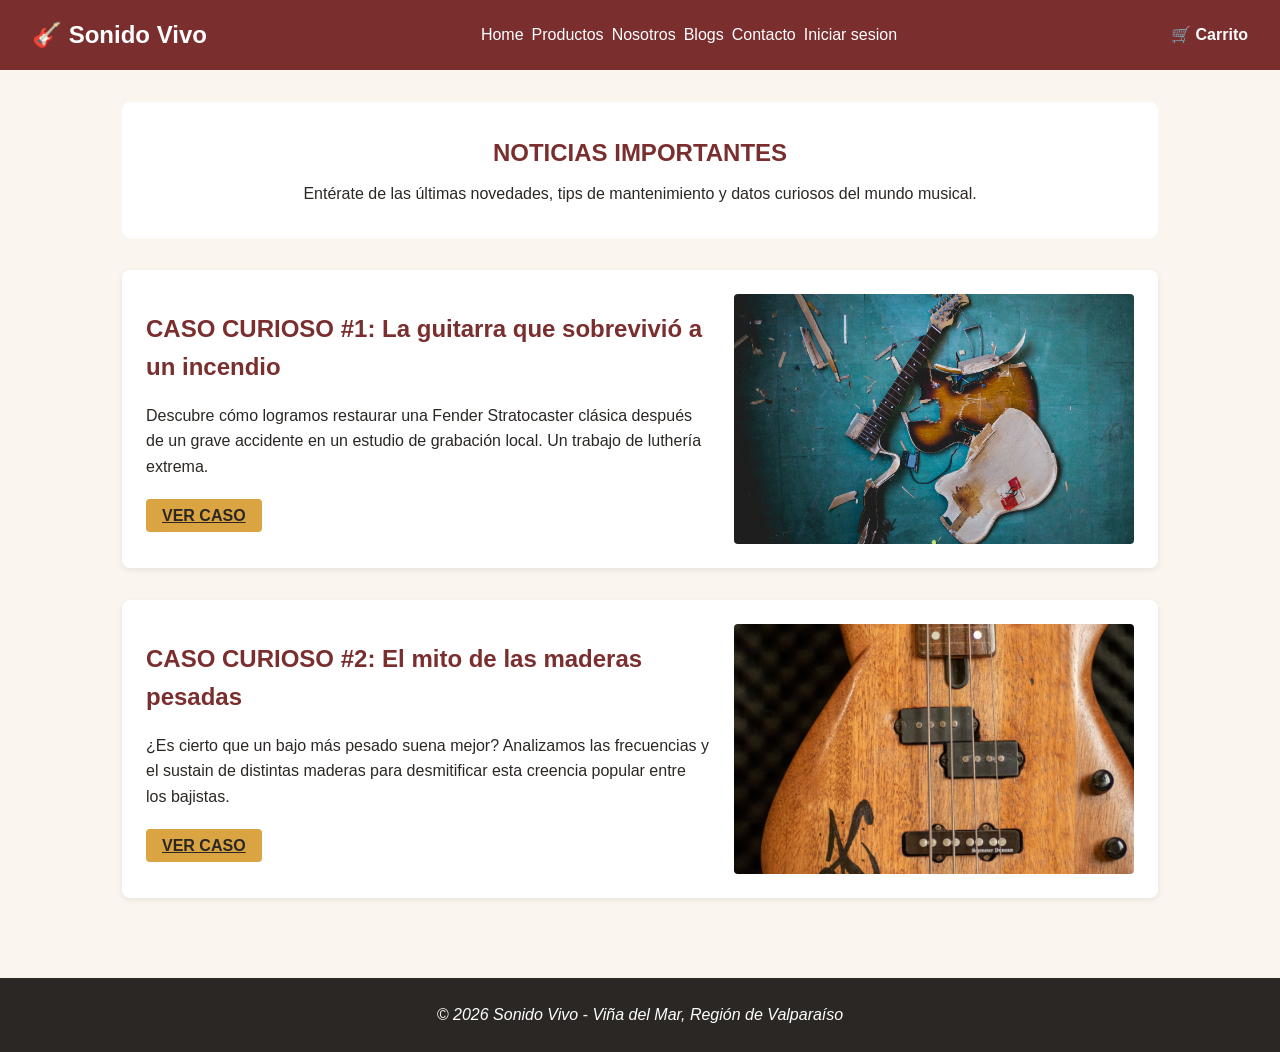
==== commit 1863a8ea: "correccion ruta imagenes producto" ====
--- a/blog.html
+++ b/blog.html
@@ -10,7 +10,7 @@
 <body>
 
   <header>
-    <a href="index.html" class="logo"> Sonido Vivo</a>
+    <a href="index.html" class="logo">🎸 Sonido Vivo</a>
      <button
       id="boton-menu"
       class="boton-menu"
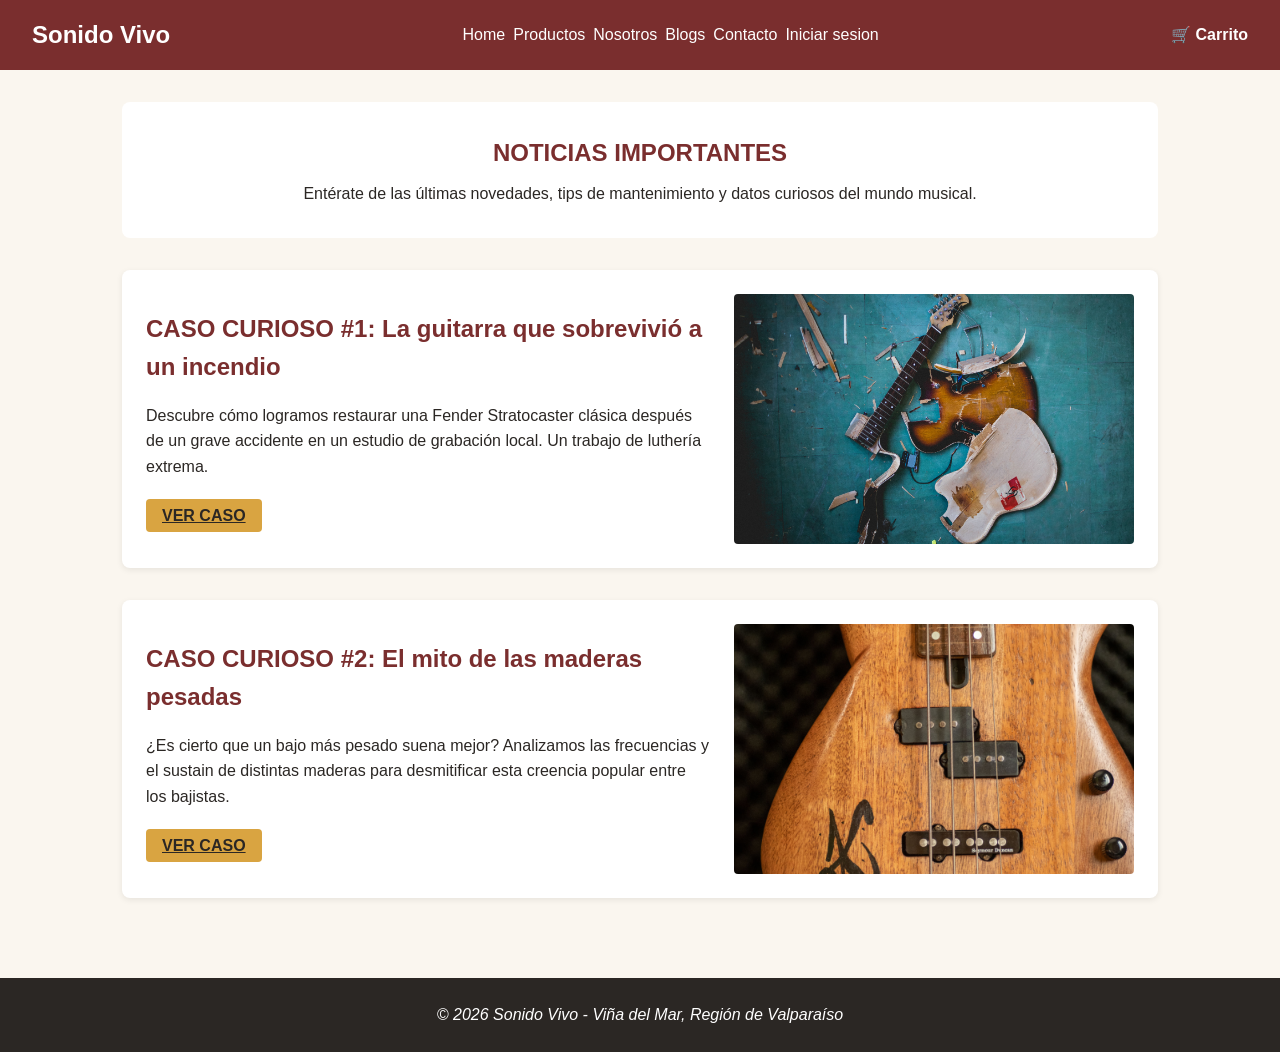
==== commit f7b953da: "Merge branch 'develop' into fix/estructura-carpetas-y-menu" ====
--- a/blog.html
+++ b/blog.html
@@ -5,12 +5,12 @@
   <meta name="viewport" content="width=device-width, initial-scale=1.0">
   <meta name="description" content="Noticias, datos curiosos y novedades de la tienda Sonido Vivo.">
   <title>Blogs | Sonido Vivo</title>
-  <link rel="stylesheet" href="assets/css/estilos.css">
+  <link rel="stylesheet" href="css/estilos.css">
 </head>
 <body>
 
   <header>
-    <a href="index.html" class="logo">🎸 Sonido Vivo</a>
+    <a href="index.html" class="logo"> Sonido Vivo</a>
      <button
       id="boton-menu"
       class="boton-menu"
@@ -54,7 +54,7 @@
             <!-- El enlace lleva al detalle del blog según el requerimiento -->
             <a href="detalle-blog1.html" class="boton">VER CASO</a>
           </div>
-          <img src="assets/img/blog/blog1.jpg" alt="Restauración de guitarra Fender quemada" class="blog-img">
+          <img src="img/blog/blog1.jpg" alt="Restauración de guitarra Fender quemada" class="blog-img">
         </article>
 
         <!-- Blog 2 -->
@@ -64,7 +64,7 @@
             <p>¿Es cierto que un bajo más pesado suena mejor? Analizamos las frecuencias y el sustain de distintas maderas para desmitificar esta creencia popular entre los bajistas.</p>
             <a href="detalle-blog2.html" class="boton">VER CASO</a>
           </div>
-          <img src="assets/img/blog/blog2.jpg" alt="Comparación de maderas para bajo eléctrico" class="blog-img">
+          <img src="img/blog/blog2.jpg" alt="Comparación de maderas para bajo eléctrico" class="blog-img">
         </article>
 
       </div>
--- a/css/estilos.css
+++ b/css/estilos.css
@@ -0,0 +1,342 @@
+:root {
+  --color-primario: #7A2E2E;   /* rojo caoba - header, botones principales */
+  --color-acento: #D9A441;     /* ambar dorado - hover, detalles */
+  --color-fondo: #FAF6EF;      /* crema - fondo de pagina */
+  --color-texto: #2B2724;      /* gris carbon calido - texto principal */
+  --color-exito: #5C7A4F;      /* verde oliva - mensajes de exito */
+  --color-error: #B33A2E;      /* rojo oxido - errores de validacion */
+}
+ 
+/* Reset basico: quitamos margenes/paddings por defecto del navegador
+   para tener control total del espaciado nosotros mismos */
+* {
+  margin: 0;
+  padding: 0;
+  box-sizing: border-box; /* el padding y el borde se cuentan DENTRO del ancho del elemento, no se suman aparte */
+}
+ 
+body {
+  font-family: 'Segoe UI', Arial, sans-serif;
+  background-color: var(--color-fondo);
+  color: var(--color-texto);
+  line-height: 1.6; /* mejora la legibilidad de parrafos largos */
+}
+ 
+/* ===== ACCESIBILIDAD: SKIP LINK ===== */
+.salto-contenido {
+  position: absolute;
+  padding: 0.75rem 1.5rem;
+  background-color: var(--color-primario);
+  color: white;
+  transform: translateY(-150%);
+  z-index: 100;
+}
+ 
+.salto-contenido:focus {
+  transform: translateY(0);
+}
+ 
+/* ===== ESTADOS DE FOCO Y FORMULARIOS (Guia 4, seccion 10) ===== */
+:focus-visible {
+  outline: 3px solid var(--color-acento);
+  outline-offset: 3px;
+}
+ 
+input:required,
+select:required,
+textarea:required {
+  border-left: 0.3rem solid var(--color-primario);
+}
+ 
+/* ===== HEADER Y NAVEGACION ===== */
+header {
+  background-color: var(--color-primario);
+  color: white;
+  padding: 1rem 2rem;
+  display: flex;
+  justify-content: space-between;
+  align-items: center;
+  flex-wrap: wrap; /* para que en pantallas chicas el menu baje de linea en vez de aplastarse */
+}
+ 
+.logo {
+  font-size: 1.5rem;
+  font-weight: bold;
+  color: white;
+  text-decoration: none;
+}
+ 
+nav ul {
+  list-style: none;
+  display: flex;
+  gap: 1.5rem;
+}
+ 
+nav a {
+  color: white;
+  text-decoration: none;
+  font-weight: 500;
+}
+ 
+nav a:hover {
+  color: var(--color-acento);
+}
+ 
+.carrito-icono {
+  color: white;
+  text-decoration: none;
+  font-weight: bold;
+}
+ 
+/* ===== MENU HAMBURGUESA ===== */
+.menu-toggle {
+  display: none;
+  background: none;
+  border: none;
+  color: white;
+  font-size: 1.5rem;
+  cursor: pointer;
+}
+ 
+@media (max-width: 768px) {
+  .menu-toggle {
+    display: block;
+  }
+ 
+  nav ul {
+    display: none;
+    flex-direction: column;
+    width: 100%;
+  }
+ 
+  nav ul.menu-abierto {
+    display: flex;
+  }
+}
+ 
+/* ===== CONTENIDO PRINCIPAL ===== */
+main {
+  max-width: 1100px;
+  margin: 0 auto; /* centra el contenido horizontalmente */
+  padding: 2rem;
+}
+ 
+.hero {
+  background-color: white;
+  border-radius: 8px;
+  padding: 2rem;
+  margin-bottom: 2rem;
+  text-align: center;
+}
+ 
+.hero h1 {
+  color: var(--color-primario);
+  margin-bottom: 0.5rem;
+}
+ 
+/* ===== GRILLA DE PRODUCTOS ===== */
+.productos-grid {
+  display: grid;
+  grid-template-columns: repeat(auto-fill, minmax(220px, 1fr));
+  gap: 1.5rem;
+}
+ 
+.producto-card {
+  background-color: white;
+  border-radius: 8px;
+  padding: 1rem;
+  text-align: center;
+  box-shadow: 0 2px 6px rgba(0, 0, 0, 0.08);
+  transition: transform 0.2s; /* efecto suave al pasar el mouse */
+}
+ 
+.producto-card:hover {
+  transform: translateY(-4px);
+}
+ 
+.producto-card a {
+  text-decoration: none;
+  color: inherit;
+}
+ 
+.producto-card img {
+  width: 100%;
+  height: 160px;
+  object-fit: cover; /* recorta la imagen sin deformarla si no calza el tamaño exacto */
+  border-radius: 4px;
+  margin-bottom: 0.75rem;
+}
+ 
+.producto-card h3 {
+  font-size: 1rem;
+  margin-bottom: 0.25rem;
+}
+ 
+.producto-card .precio {
+  color: var(--color-primario);
+  font-weight: bold;
+  font-size: 1.1rem;
+  margin: 0.5rem 0;
+}
+ 
+.boton {
+  background-color: var(--color-acento);
+  color: var(--color-texto);
+  border: none;
+  padding: 0.5rem 1rem;
+  border-radius: 4px;
+  cursor: pointer;
+  font-weight: 600;
+}
+ 
+.boton:hover {
+  opacity: 0.9;
+}
+ 
+/* ===== FOOTER ===== */
+footer {
+  background-color: var(--color-texto);
+  color: white;
+  text-align: center;
+  padding: 1.5rem;
+  margin-top: 3rem;
+}
+
+/* ===== EXTRAS PARA NOSOTROS ===== */
+.img-fluida {
+  max-width: 100%;
+  height: auto;
+  border-radius: 8px;
+  margin: 1rem 0;
+}
+
+.nosotros-valores h2 {
+  color: var(--color-primario);
+}
+
+/* ===== SECCIÓN DE BLOGS ===== */
+.blogs-contenedor {
+  display: flex;
+  flex-direction: column;
+  gap: 2rem;
+}
+
+.blog-card {
+  background-color: white;
+  border-radius: 8px;
+  padding: 1.5rem;
+  box-shadow: 0 2px 6px rgba(0, 0, 0, 0.08);
+  display: flex;
+  flex-direction: column-reverse; /* En celulares la imagen va arriba */
+  gap: 1.5rem;
+  align-items: center;
+}
+
+.blog-contenido {
+  flex: 1;
+}
+
+.blog-contenido h2 {
+  color: var(--color-primario);
+  margin-bottom: 1rem;
+}
+
+.blog-contenido p {
+  margin-bottom: 1.5rem;
+}
+
+.blog-img {
+  width: 100%;
+  max-width: 400px;
+  height: 250px;
+  object-fit: cover;
+  border-radius: 4px;
+}
+
+/* Para pantallas más grandes (Tablets y PC): Texto a la izq, Imagen a la der */
+@media (min-width: 768px) {
+  .blog-card {
+    flex-direction: row;
+    justify-content: space-between;
+  }
+}
+
+/* ===== DETALLE DE BLOG (Contenedor de lectura) ===== */
+.contenedor-lectura {
+  max-width: 800px; /* Ancho máximo ideal para leer */
+  margin: 0 auto;   /* Centra la sección en la pantalla */
+  padding: 3rem 1rem;
+}
+
+.cabecera-articulo h1 {
+  color: var(--color-primario);
+  margin-bottom: 0.5rem;
+}
+
+.meta-datos {
+  color: #666;
+  font-size: 0.9rem;
+  margin-bottom: 2rem;
+  font-style: italic;
+}
+
+.img-articulo {
+  width: 100%;
+  max-height: 450px;
+  object-fit: cover;
+  border-radius: 8px;
+  margin-bottom: 2rem;
+}
+
+.contenido-texto p {
+  line-height: 1.8;
+  margin-bottom: 1.5rem;
+}
+
+.contenido-texto h2 {
+  margin-top: 2rem;
+  margin-bottom: 1rem;
+  color: var(--color-secundario, #333);
+}
+
+.contenido-texto ul {
+  margin-bottom: 1.5rem;
+  padding-left: 1.5rem;
+  line-height: 1.8;
+}
+
+.acciones-articulo {
+  margin-top: 3rem;
+  text-align: center;
+}
+
+.boton-menu {
+  display: inline-block;
+  padding: 0.65rem 0.85rem;
+  font-size: 1.5rem;
+  background-color: #ffffff;
+  border: 0.1rem solid #1f4b5b;
+  border-radius: 0.35rem;
+  cursor: pointer;
+}
+
+.menu {
+  display: none;
+  flex-direction: column;
+  gap: 0.5rem;
+}
+
+.menu.menu-abierto {
+  display: flex;
+}
+
+@media (min-width: 768px) {
+  .boton-menu {
+    display: none;
+  }
+
+  .menu {
+    display: flex;
+    flex-direction: row;
+  }
+}
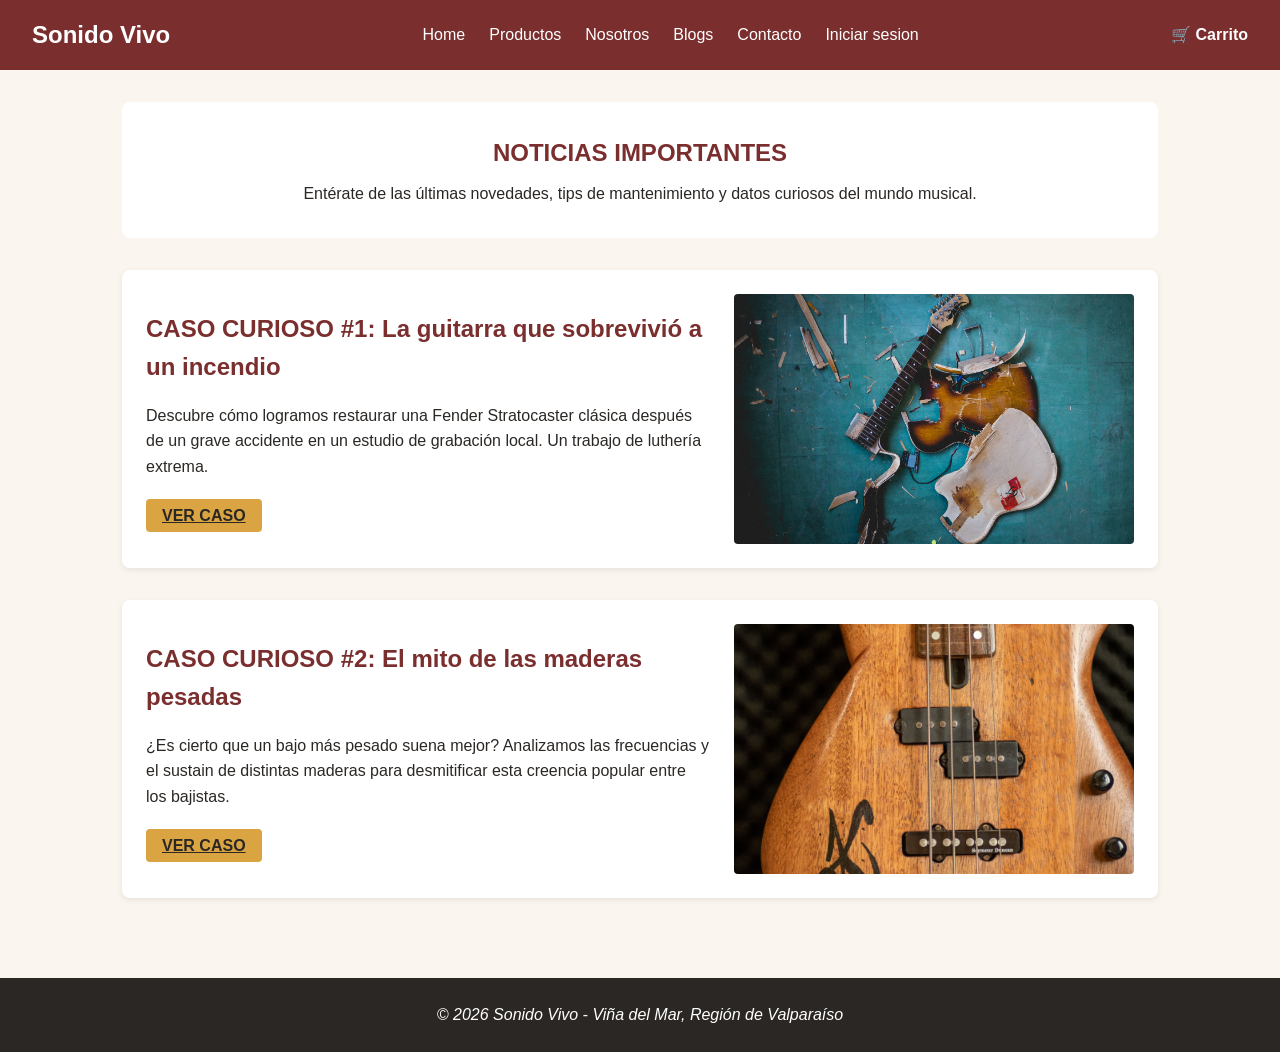
==== commit 6c3d35e5: "fix: corrige rutas relativas de CSS, JS e imágenes en archivos HTML" ====
--- a/blog.html
+++ b/blog.html
@@ -5,9 +5,11 @@
   <meta name="viewport" content="width=device-width, initial-scale=1.0">
   <meta name="description" content="Noticias, datos curiosos y novedades de la tienda Sonido Vivo.">
   <title>Blogs | Sonido Vivo</title>
-  <link rel="stylesheet" href="css/estilos.css">
+  <link rel="stylesheet" href="assets/css/estilos.css">
 </head>
 <body>
+
+    <a class="salto-contenido" href="#contenido-principal">Ir al contenido</a>
 
   <header>
     <a href="index.html" class="logo"> Sonido Vivo</a>
@@ -54,7 +56,7 @@
             <!-- El enlace lleva al detalle del blog según el requerimiento -->
             <a href="detalle-blog1.html" class="boton">VER CASO</a>
           </div>
-          <img src="img/blog/blog1.jpg" alt="Restauración de guitarra Fender quemada" class="blog-img">
+          <img src="assets/img/blog/blog1.jpg" alt="Restauración de guitarra Fender quemada" class="blog-img">
         </article>
 
         <!-- Blog 2 -->
@@ -64,7 +66,7 @@
             <p>¿Es cierto que un bajo más pesado suena mejor? Analizamos las frecuencias y el sustain de distintas maderas para desmitificar esta creencia popular entre los bajistas.</p>
             <a href="detalle-blog2.html" class="boton">VER CASO</a>
           </div>
-          <img src="img/blog/blog2.jpg" alt="Comparación de maderas para bajo eléctrico" class="blog-img">
+          <img src="assets/img/blog/blog2.jpg" alt="Comparación de maderas para bajo eléctrico" class="blog-img">
         </article>
 
       </div>
@@ -75,6 +77,6 @@
   <footer>
     <address>&copy; 2026 Sonido Vivo - Viña del Mar, Región de Valparaíso</address>
   </footer>
-<script src="js/menu.js"></script>
+<script src="assets/js/menu.js"></script>
 </body>
 </html>
--- a/assets/css/estilos.css
+++ b/assets/css/estilos.css
@@ -0,0 +1,349 @@
+:root {
+  --color-primario: #7A2E2E;   /* rojo caoba - header, botones principales */
+  --color-acento: #D9A441;     /* ambar dorado - hover, detalles */
+  --color-fondo: #FAF6EF;      /* crema - fondo de pagina */
+  --color-texto: #2B2724;      /* gris carbon calido - texto principal */
+  --color-exito: #5C7A4F;      /* verde oliva - mensajes de exito */
+  --color-error: #B33A2E;      /* rojo oxido - errores de validacion */
+}
+
+/* Reset básico */
+* {
+  margin: 0;
+  padding: 0;
+  box-sizing: border-box;
+}
+
+body {
+  font-family: 'Segoe UI', Arial, sans-serif;
+  background-color: var(--color-fondo);
+  color: var(--color-texto);
+  line-height: 1.6;
+}
+
+/* ===== ACCESIBILIDAD: SKIP LINK ===== */
+.salto-contenido {
+  position: absolute;
+  padding: 0.75rem 1.5rem;
+  background-color: var(--color-primario);
+  color: white;
+  transform: translateY(-150%);
+  z-index: 100;
+}
+
+.salto-contenido:focus {
+  transform: translateY(0);
+}
+
+/* ===== ESTADOS DE FOCO Y FORMULARIOS ===== */
+:focus-visible {
+  outline: 0.1875rem solid var(--color-acento);
+  outline-offset: 0.1875rem;
+}
+
+input:required,
+select:required,
+textarea:required {
+  border-left: 0.3rem solid var(--color-primario);
+}
+
+/* ===== HEADER Y NAVEGACIÓN ===== */
+header {
+  background-color: var(--color-primario);
+  color: white;
+  padding: 1rem;
+  display: flex;
+  justify-content: space-between;
+  align-items: center;
+  flex-wrap: wrap;
+}
+
+.logo {
+  font-size: 1.5rem;
+  font-weight: bold;
+  color: white;
+  text-decoration: none;
+}
+
+.carrito-icono {
+  color: white;
+  text-decoration: none;
+  font-weight: bold;
+}
+
+/* Control del botón menú hamburguesa */
+.boton-menu {
+  display: inline-block;
+  padding: 0.5rem 0.75rem;
+  font-size: 1.5rem;
+  background-color: transparent;
+  color: white;
+  border: 0.0625rem solid white;
+  border-radius: 0.25rem;
+  cursor: pointer;
+}
+
+nav {
+  width: 100%;
+  order: 3; /* En móvil se despliega bajo el logo y el carrito */
+}
+
+.menu {
+  display: none;
+  list-style: none;
+  flex-direction: column;
+  gap: 0.75rem;
+  padding-top: 1rem;
+}
+
+.menu.menu-abierto {
+  display: flex;
+}
+
+.menu a {
+  color: white;
+  text-decoration: none;
+  font-weight: 500;
+  display: block;
+}
+
+.menu a:hover {
+  color: var(--color-acento);
+}
+
+/* Adaptación de Header a escritorio (>= 768px / 48rem) */
+@media (min-width: 48rem) {
+  header {
+    padding: 1rem 2rem;
+  }
+
+  .boton-menu {
+    display: none;
+  }
+
+  nav {
+    width: auto;
+    order: initial;
+  }
+
+  .menu {
+    display: flex;
+    flex-direction: row;
+    gap: 1.5rem;
+    padding-top: 0;
+  }
+}
+
+/* ===== CONTENIDO PRINCIPAL ===== */
+main {
+  max-width: 68.75rem; /* 1100px */
+  margin: 0 auto;
+  padding: 1rem;
+}
+
+@media (min-width: 48rem) {
+  main {
+    padding: 2rem;
+  }
+}
+
+.hero {
+  background-color: white;
+  border-radius: 0.5rem;
+  padding: 1.5rem 1rem;
+  margin-bottom: 2rem;
+  text-align: center;
+}
+
+@media (min-width: 48rem) {
+  .hero {
+    padding: 2rem;
+  }
+}
+
+.hero h1 {
+  color: var(--color-primario);
+  margin-bottom: 0.5rem;
+}
+
+/* ===== GRILLA DE PRODUCTOS ===== */
+.productos-grid {
+  display: grid;
+  grid-template-columns: repeat(auto-fill, minmax(min(100%, 13.75rem), 1fr));
+  gap: 1.5rem;
+}
+
+.producto-card {
+  background-color: white;
+  border-radius: 0.5rem;
+  padding: 1rem;
+  text-align: center;
+  box-shadow: 0 0.125rem 0.375rem rgba(0, 0, 0, 0.08);
+  transition: transform 0.2s;
+}
+
+.producto-card:hover {
+  transform: translateY(-0.25rem);
+}
+
+.producto-card a {
+  text-decoration: none;
+  color: inherit;
+}
+
+.producto-card img {
+  width: 100%;
+  height: 10rem;
+  object-fit: cover;
+  border-radius: 0.25rem;
+  margin-bottom: 0.75rem;
+}
+
+.producto-card h3 {
+  font-size: 1rem;
+  margin-bottom: 0.25rem;
+}
+
+.producto-card .precio {
+  color: var(--color-primario);
+  font-weight: bold;
+  font-size: 1.1rem;
+  margin: 0.5rem 0;
+}
+
+.boton {
+  background-color: var(--color-acento);
+  color: var(--color-texto);
+  border: none;
+  padding: 0.5rem 1rem;
+  border-radius: 0.25rem;
+  cursor: pointer;
+  font-weight: 600;
+}
+
+.boton:hover {
+  opacity: 0.9;
+}
+
+/* ===== FOOTER ===== */
+footer {
+  background-color: var(--color-texto);
+  color: white;
+  text-align: center;
+  padding: 1.5rem 1rem;
+  margin-top: 3rem;
+}
+
+/* ===== EXTRAS PARA NOSOTROS ===== */
+.img-fluida {
+  max-width: 100%;
+  height: auto;
+  border-radius: 0.5rem;
+  margin: 1rem 0;
+}
+
+.nosotros-valores h2 {
+  color: var(--color-primario);
+}
+
+/* ===== SECCIÓN DE BLOGS ===== */
+.blogs-contenedor {
+  display: flex;
+  flex-direction: column;
+  gap: 2rem;
+}
+
+.blog-card {
+  background-color: white;
+  border-radius: 0.5rem;
+  padding: 1rem;
+  box-shadow: 0 0.125rem 0.375rem rgba(0, 0, 0, 0.08);
+  display: flex;
+  flex-direction: column-reverse;
+  gap: 1.5rem;
+  align-items: center;
+}
+
+@media (min-width: 48rem) {
+  .blog-card {
+    padding: 1.5rem;
+    flex-direction: row;
+    justify-content: space-between;
+  }
+}
+
+.blog-contenido {
+  flex: 1;
+}
+
+.blog-contenido h2 {
+  color: var(--color-primario);
+  margin-bottom: 1rem;
+}
+
+.blog-contenido p {
+  margin-bottom: 1.5rem;
+}
+
+.blog-img {
+  width: 100%;
+  max-width: 25rem;
+  height: 15.625rem;
+  object-fit: cover;
+  border-radius: 0.25rem;
+}
+
+/* ===== DETALLE DE BLOG ===== */
+.contenedor-lectura {
+  max-width: 50rem;
+  margin: 0 auto;
+  padding: 2rem 1rem;
+}
+
+@media (min-width: 48rem) {
+  .contenedor-lectura {
+    padding: 3rem 1rem;
+  }
+}
+
+.cabecera-articulo h1 {
+  color: var(--color-primario);
+  margin-bottom: 0.5rem;
+}
+
+.meta-datos {
+  color: #666;
+  font-size: 0.9rem;
+  margin-bottom: 2rem;
+  font-style: italic;
+}
+
+.img-articulo {
+  width: 100%;
+  max-height: 28.125rem;
+  object-fit: cover;
+  border-radius: 0.5rem;
+  margin-bottom: 2rem;
+}
+
+.contenido-texto p {
+  line-height: 1.8;
+  margin-bottom: 1.5rem;
+}
+
+.contenido-texto h2 {
+  margin-top: 2rem;
+  margin-bottom: 1rem;
+  color: var(--color-secundario, #333);
+}
+
+.contenido-texto ul {
+  margin-bottom: 1.5rem;
+  padding-left: 1.5rem;
+  line-height: 1.8;
+}
+
+.acciones-articulo {
+  margin-top: 3rem;
+  text-align: center;
+}
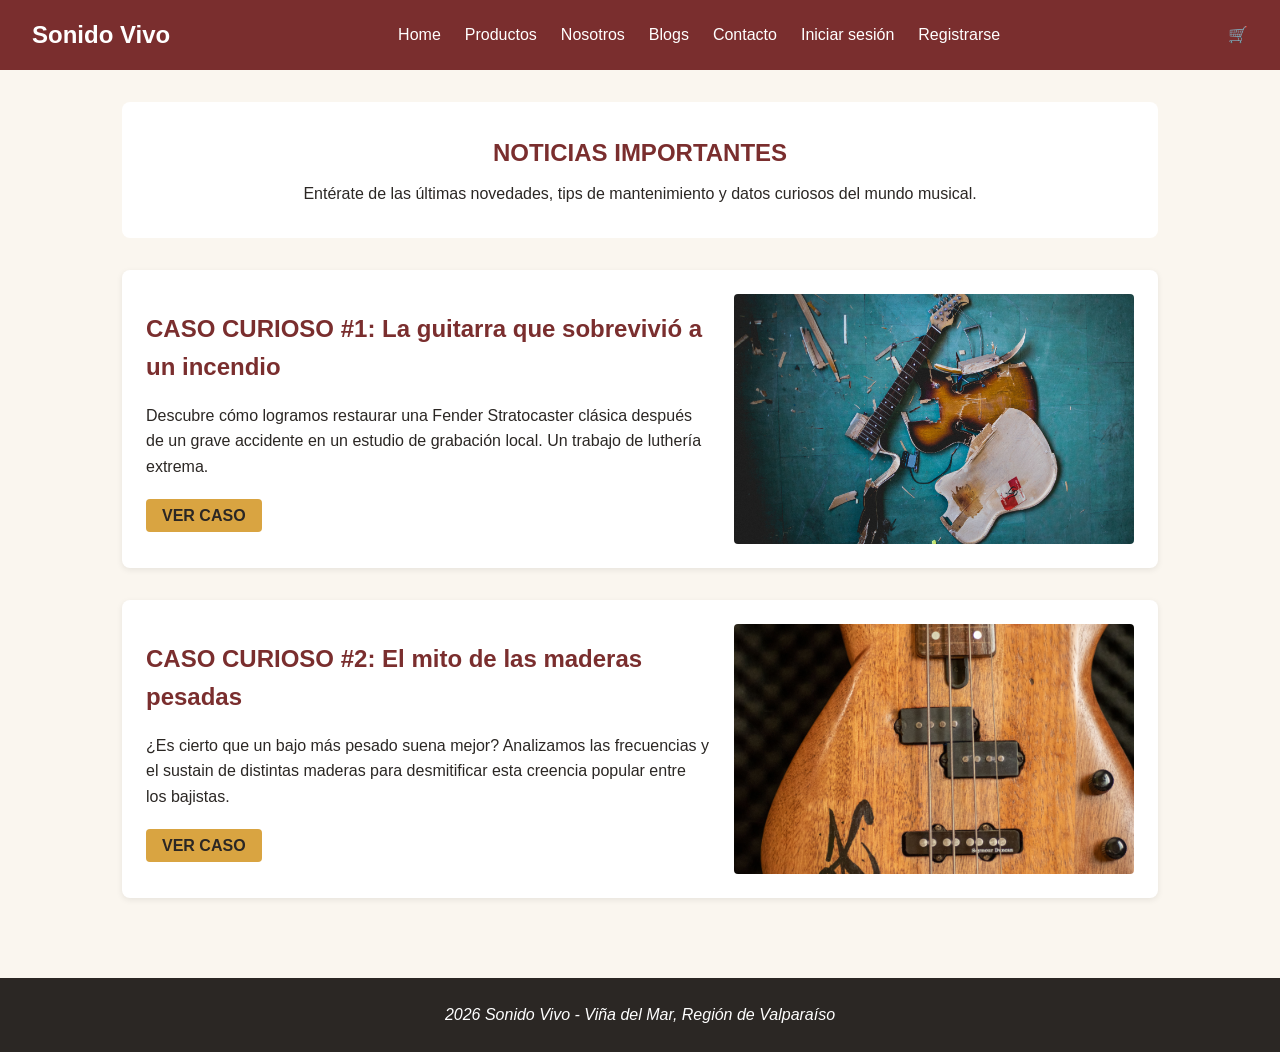
==== commit 7e0fafde: "Fix: correccion de rutas de assets, sintaxis HTML y enlaces de navegacion" ====
--- a/blog.html
+++ b/blog.html
@@ -8,12 +8,11 @@
   <link rel="stylesheet" href="assets/css/estilos.css">
 </head>
 <body>
-
-    <a class="salto-contenido" href="#contenido-principal">Ir al contenido</a>
+  <a class="salto-contenido" href="#contenido-principal">Ir al contenido</a>
 
   <header>
-    <a href="index.html" class="logo"> Sonido Vivo</a>
-     <button
+    <a href="index.html" class="logo">Sonido Vivo</a>
+    <button
       id="boton-menu"
       class="boton-menu"
       type="button"
@@ -22,44 +21,38 @@
       aria-expanded="false">
       <span aria-hidden="true">☰</span>
     </button>
-    
+
     <nav aria-label="Navegación principal">
       <ul id="menu-principal" class="menu">
         <li><a href="index.html">Home</a></li>
         <li><a href="productos.html">Productos</a></li>
         <li><a href="nosotros.html">Nosotros</a></li>
-        <!-- aria-current indica la página activa -->
         <li><a href="blog.html" aria-current="page">Blogs</a></li>
         <li><a href="contacto.html">Contacto</a></li>
-        <li><a href="login.html">Iniciar sesion</a></li>
+        <li><a href="login.html">Iniciar sesión</a></li>
+        <li><a href="signup.html">Registrarse</a></li>
       </ul>
     </nav>
-    <a href="carrito.html" class="carrito-icono">🛒 Carrito</a>
+    <a href="carrito.html" class="carrito-icono">🛒</a>
   </header>
 
   <main id="contenido-principal">
-    
     <section class="hero">
       <h1>NOTICIAS IMPORTANTES</h1>
       <p>Entérate de las últimas novedades, tips de mantenimiento y datos curiosos del mundo musical.</p>
     </section>
 
     <section>
-      <!-- Usaremos una clase nueva para apilar los blogs verticalmente como pide el mockup -->
       <div class="blogs-contenedor">
-        
-        <!-- Blog 1 -->
         <article class="blog-card">
           <div class="blog-contenido">
             <h2>CASO CURIOSO #1: La guitarra que sobrevivió a un incendio</h2>
             <p>Descubre cómo logramos restaurar una Fender Stratocaster clásica después de un grave accidente en un estudio de grabación local. Un trabajo de luthería extrema.</p>
-            <!-- El enlace lleva al detalle del blog según el requerimiento -->
             <a href="detalle-blog1.html" class="boton">VER CASO</a>
           </div>
           <img src="assets/img/blog/blog1.jpg" alt="Restauración de guitarra Fender quemada" class="blog-img">
         </article>
 
-        <!-- Blog 2 -->
         <article class="blog-card">
           <div class="blog-contenido">
             <h2>CASO CURIOSO #2: El mito de las maderas pesadas</h2>
@@ -68,15 +61,14 @@
           </div>
           <img src="assets/img/blog/blog2.jpg" alt="Comparación de maderas para bajo eléctrico" class="blog-img">
         </article>
-
       </div>
     </section>
-
   </main>
 
   <footer>
-    <address>&copy; 2026 Sonido Vivo - Viña del Mar, Región de Valparaíso</address>
+    <address> 2026 Sonido Vivo - Viña del Mar, Región de Valparaíso</address>
   </footer>
-<script src="assets/js/menu.js"></script>
+
+  <script src="assets/js/menu.js"></script>
 </body>
 </html>
--- a/assets/css/estilos.css
+++ b/assets/css/estilos.css
@@ -71,7 +71,6 @@
   font-weight: bold;
 }
 
-/* Control del botón menú hamburguesa */
 .boton-menu {
   display: inline-block;
   padding: 0.5rem 0.75rem;
@@ -85,7 +84,7 @@
 
 nav {
   width: 100%;
-  order: 3; /* En móvil se despliega bajo el logo y el carrito */
+  order: 3;
 }
 
 .menu {
@@ -111,7 +110,6 @@
   color: var(--color-acento);
 }
 
-/* Adaptación de Header a escritorio (>= 768px / 48rem) */
 @media (min-width: 48rem) {
   header {
     padding: 1rem 2rem;
@@ -136,7 +134,7 @@
 
 /* ===== CONTENIDO PRINCIPAL ===== */
 main {
-  max-width: 68.75rem; /* 1100px */
+  max-width: 68.75rem;
   margin: 0 auto;
   padding: 1rem;
 }
@@ -219,6 +217,7 @@
   border-radius: 0.25rem;
   cursor: pointer;
   font-weight: 600;
+  text-decoration: none;
 }
 
 .boton:hover {
@@ -293,57 +292,73 @@
   border-radius: 0.25rem;
 }
 
-/* ===== DETALLE DE BLOG ===== */
-.contenedor-lectura {
-  max-width: 50rem;
-  margin: 0 auto;
-  padding: 2rem 1rem;
-}
-
-@media (min-width: 48rem) {
-  .contenedor-lectura {
-    padding: 3rem 1rem;
-  }
-}
-
-.cabecera-articulo h1 {
-  color: var(--color-primario);
-  margin-bottom: 0.5rem;
-}
-
-.meta-datos {
-  color: #666;
-  font-size: 0.9rem;
-  margin-bottom: 2rem;
-  font-style: italic;
-}
-
-.img-articulo {
+/* ===== CONFIRMACIÓN Y FORMULARIOS ===== */
+.mensaje-confirmacion {
+  text-align: center;
+  padding: 3rem 1rem;
+}
+
+.mensaje-confirmacion .etiqueta {
+  color: var(--color-exito);
+  font-weight: bold;
+  font-size: 1.2rem;
+}
+
+.formulario-registro {
+  display: grid;
+  gap: 1rem;
+  max-width: 48rem;
+  margin: 1.5rem auto 0;
+}
+
+.formulario-registro fieldset {
+  display: grid;
+  gap: 0.75rem;
+  padding: 1rem;
+  border: 1px solid #b8c4cf;
+  border-radius: 0.25rem;
+}
+
+.formulario-registro input,
+.formulario-registro select,
+.formulario-registro textarea {
   width: 100%;
-  max-height: 28.125rem;
-  object-fit: cover;
-  border-radius: 0.5rem;
-  margin-bottom: 2rem;
-}
-
-.contenido-texto p {
-  line-height: 1.8;
-  margin-bottom: 1.5rem;
-}
-
-.contenido-texto h2 {
-  margin-top: 2rem;
-  margin-bottom: 1rem;
-  color: var(--color-secundario, #333);
-}
-
-.contenido-texto ul {
-  margin-bottom: 1.5rem;
-  padding-left: 1.5rem;
-  line-height: 1.8;
-}
-
-.acciones-articulo {
-  margin-top: 3rem;
-  text-align: center;
+  padding: 0.7rem;
+  font: inherit;
+}
+
+.formulario-registro input[type="radio"],
+.formulario-registro input[type="checkbox"] {
+  width: auto;
+}
+
+.campo-formulario {
+  display: flex;
+  flex-direction: column;
+  gap: 0.25rem;
+}
+
+.mensaje-error {
+  color: var(--color-error);
+  font-size: 0.85rem;
+}
+
+button[type="submit"],
+.boton-submit {
+  display: inline-block;
+  width: fit-content;
+  padding: 0.7rem 1rem;
+  color: #ffffff;
+  background: var(--color-primario);
+  border: 0;
+  border-radius: 0.5rem;
+  font: inherit;
+  font-weight: 700;
+  text-decoration: none;
+  cursor: pointer;
+}
+
+button[type="submit"]:hover,
+.boton-submit:hover {
+  background: var(--color-exito);
 }
